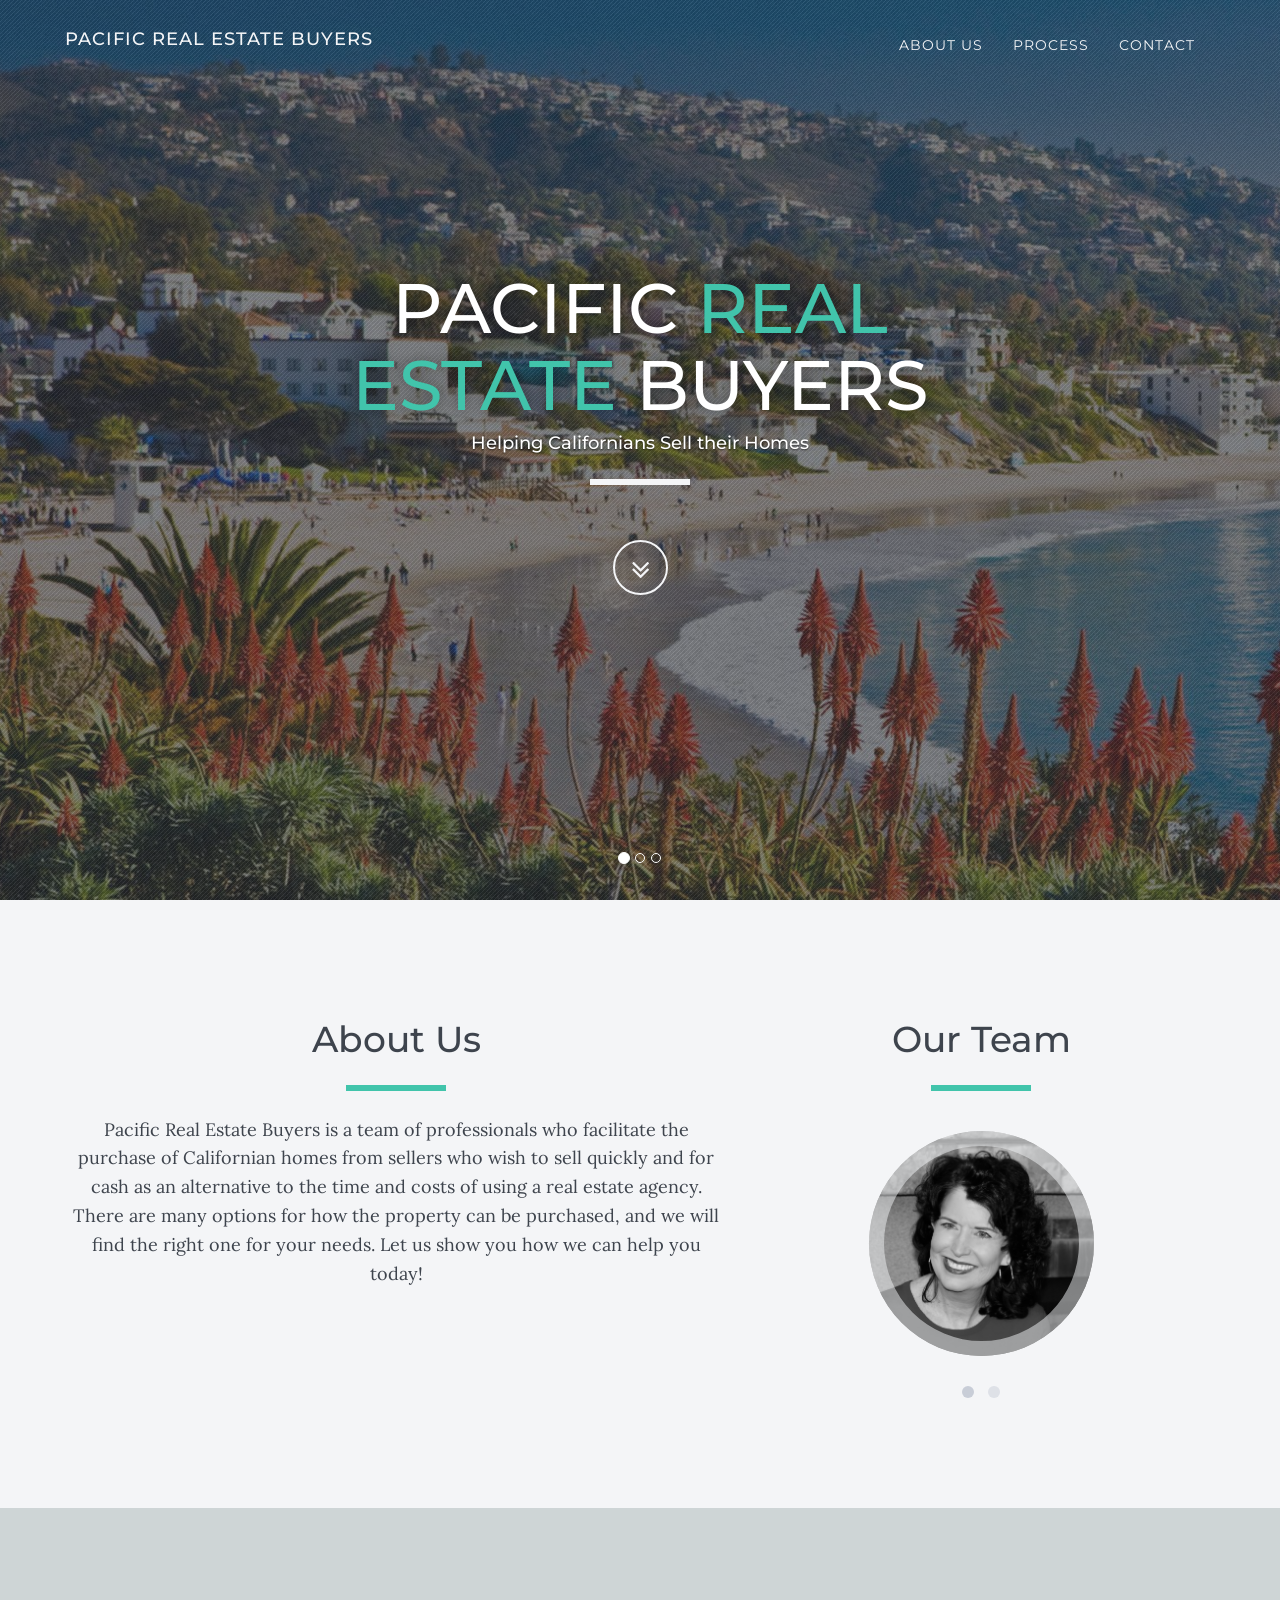
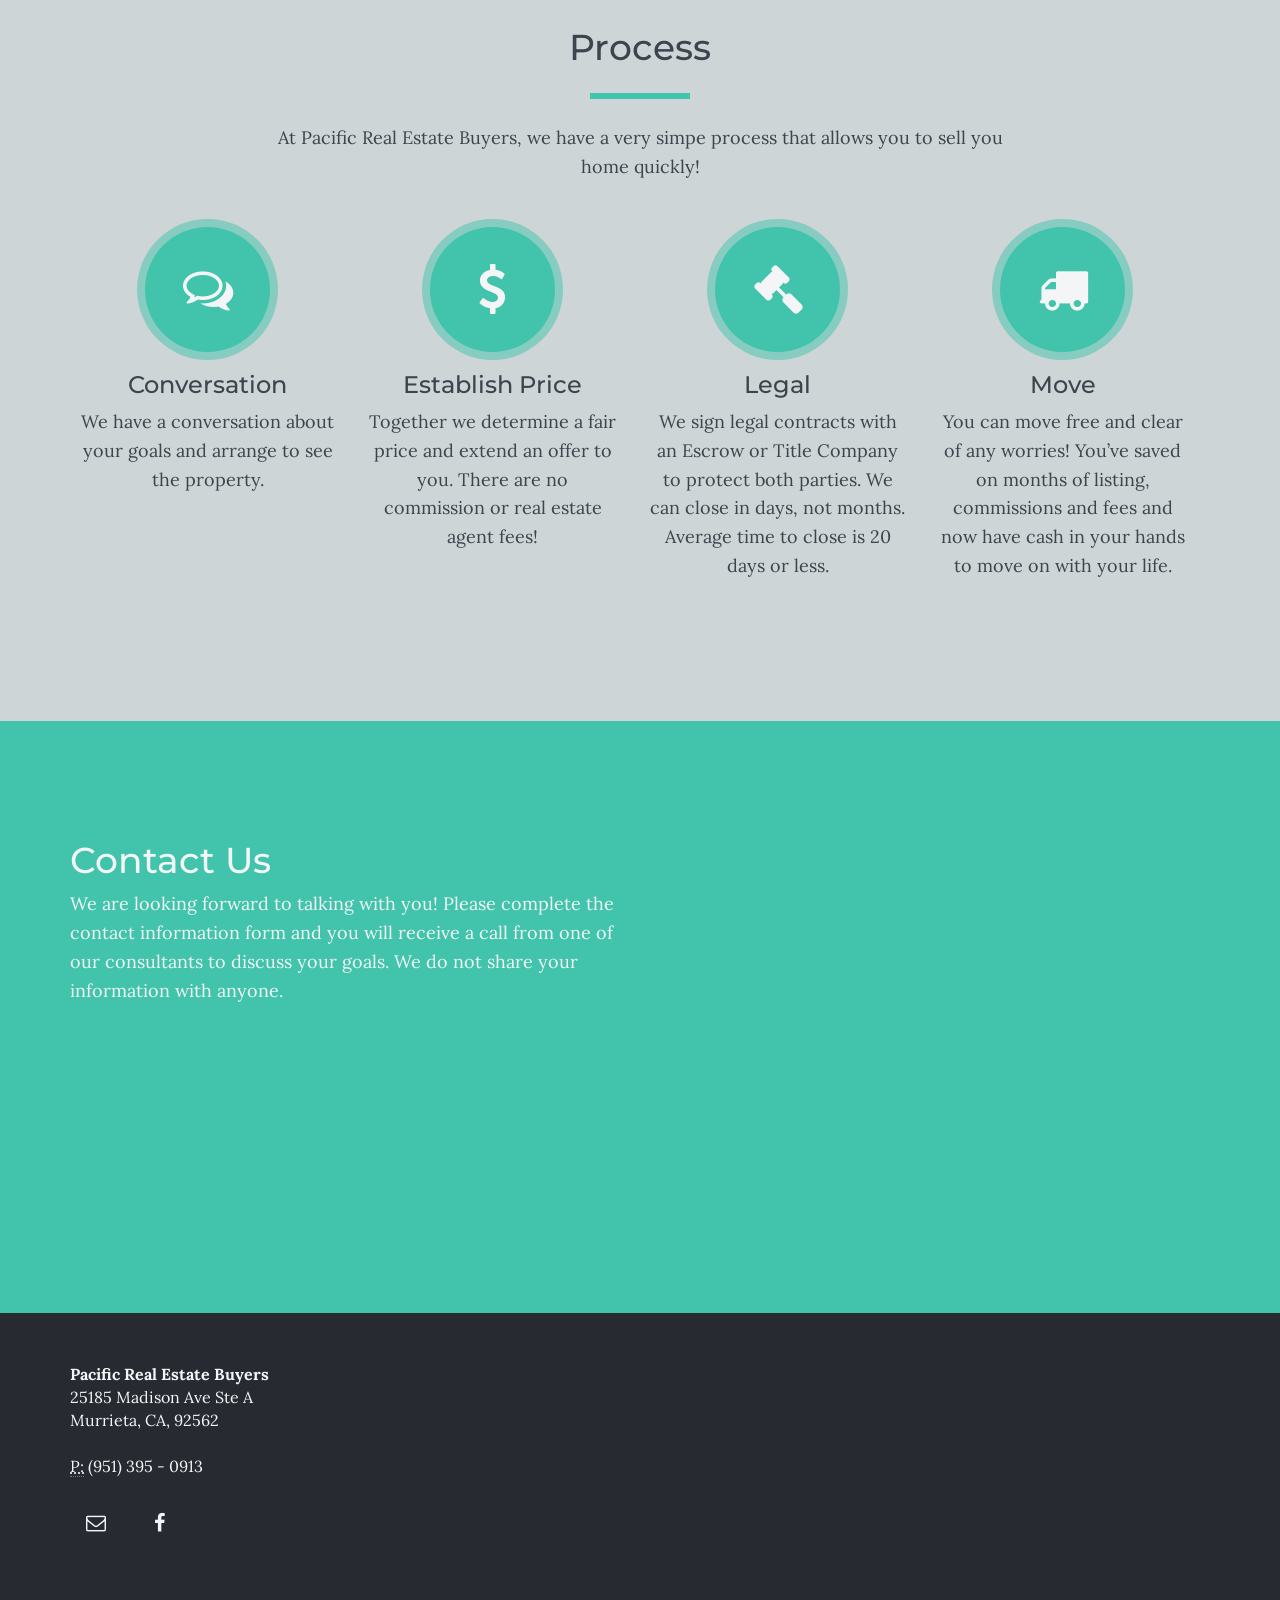
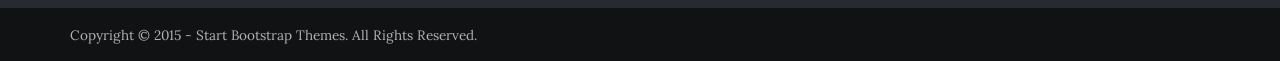
==== index.html @ 86c08165 "fixed image and header css" ====
<!DOCTYPE html>
<html lang="en">

<head>
    <meta charset="utf-8">
    <meta name="viewport" content="width=device-width, initial-scale=1, maximum-scale=1, user-scalable=no">
    <meta name="description" content="Pacific Real Estate Buyers | Sell your home in California for cash ">
    <meta name="author" content="Luana De Groot Canty">

    <title>Pacific Real Estate Buyers | Sell your California home quickly</title>
    <link rel="icon" href="assets/img/favicon.ico">
    <!-- Bootstrap Core CSS -->
    <link href="assets/css/bootstrap/bootstrap.min.css" rel="stylesheet" type="text/css">

    <!-- Fonts -->
    <link href="assets/css/plugins/font-awesome/css/font-awesome.min.css" rel="stylesheet" type="text/css">
    <link href='http://fonts.googleapis.com/css?family=Lora:400,700,400italic,700italic' rel='stylesheet' type='text/css'>
    <link href='http://fonts.googleapis.com/css?family=Montserrat:400,700' rel='stylesheet' type='text/css'>
    <link href='http://fonts.googleapis.com/css?family=Pacifico' rel='stylesheet' type='text/css'>

    <!-- Retina Images Plugin -->
    <script src="assets/js/plugins/retina/retina.min.js"></script>

    <!-- Plugin CSS -->
    <link href="assets/css/plugins/hover/hover.min.css" rel="stylesheet">
    <link href="assets/css/plugins/owl.carousel/owl.carousel.css" rel="stylesheet">
    <link href="assets/css/plugins/owl.carousel/owl.theme.css" rel="stylesheet">
    <link href="assets/css/plugins/owl.carousel/owl.transitions.css" rel="stylesheet">
    <link href="assets/css/plugins/jquery.fs.wallpaper/jquery.fs.wallpaper.css" rel="stylesheet">
    <link href="assets/css/plugins/magnific-popup/magnific-popup.css" rel="stylesheet">

    <link href="assets/css/pacific-theme.css" rel="stylesheet">

</head>

<body id="page-top" data-spy="scroll" data-target=".navbar-fixed-top">

    <div id="wrapper">

        <nav class="navbar navbar-dark navbar-fixed-top" role="navigation">
            <div class="container">
                <div class="navbar-header page-scroll">
                    <button type="button" class="navbar-toggle" data-toggle="collapse" data-target=".navbar-main-collapse">
                        <i class="fa fa-bars"></i>
                    </button>
                    <a class="navbar-brand" href="#page-top">
                        <span class="logo">
                            <h4>Pacific Real Estate Buyers</h4>
                        </span>
                    </a>
                </div>

                <!-- Collect the nav links, forms, and other content for toggling -->
                <div class="collapse navbar-collapse navbar-right navbar-main-collapse">
                    <ul class="nav navbar-nav">
                        <!-- Hidden li included to remove active class from about link when scrolled up past about section -->
                        <li class="hidden">
                            <a href="#page-top"></a>
                        </li>
                        <li class="page-scroll">
                            <a href="#about">About Us</a>
                        </li>
                        <li class="page-scroll">
                            <a href="#process">Process</a>
                        </li>
                        <li class="page-scroll">
                            <a href="#contact">Contact</a>
                        </li>
                    </ul>
                </div>
                <!-- /.navbar-collapse -->
            </div>
            <!-- /.container -->
        </nav>

        <header id="myCarousel" class="carousel slide carousel-fade intro-slider">

            <!-- Indicators -->
            <ol class="carousel-indicators">
                <li data-target="#myCarousel" data-slide-to="0" class="active"></li>
                <li data-target="#myCarousel" data-slide-to="1"></li>
                <li data-target="#myCarousel" data-slide-to="2"></li>
            </ol>

            <!-- Wrapper for slides -->
            <div class="carousel-inner">
                <div class="item active">
                    <div class="fill" style="background-image:url('assets/img/laguna_beach.jpg'); opacity:0.5"></div>
                    <div class="overlay"></div>
                    <div class="carousel-caption">
                        <div class="intro-body">
                            <h2 class="brand-heading">
                              Pacific
                              <span class="text-primary">Real <br>Estate</span>
                              Buyers
                            </h2>
                            <h4>Helping Californians Sell their Homes</h4>
                            <hr class="light">
                            <div class="page-scroll" data-scrollreveal="enter bottom after .6s">
                                <a href="#about" class="btn btn-scroll-light sink">
                                    <i class="fa fa-angle-double-down"></i>
                                </a>
                            </div>
                        </div>
                    </div>
                </div>
                <div class="item">
                  <div class="fill" style="background-image:url('assets/img/cal-coast.jpg');"></div>
                    <div class="overlay"></div>
                    <div class="carousel-caption">
                        <div class="intro-body">
                            <h2 class="brand-heading">
                              Pacific
                              <span class="text-primary">Real <br>Estate</span>
                              Buyers
                            </h2>
                            <h4>Helping Californians Sell their Homes</h4>
                            <hr class="light">
                            <div class="page-scroll" data-scrollreveal="enter bottom after .6s">
                                <a href="#about" class="btn btn-scroll-light sink">
                                    <i class="fa fa-angle-double-down"></i>
                                </a>
                            </div>
                        </div>
                    </div>
                </div>
                <div class="item">
                    <div class="fill" style="background-image:url('assets/img/malibu.jpg')"></div>
                    <div class="overlay"></div>
                    <div class="carousel-caption">
                        <div class="intro-body">
                            <h2 class="brand-heading">
                              Pacific
                              <span class="text-primary">Real <br>Estate</span>
                              Buyers
                            </h2>
                            <h4>Helping Californians Sell their Homes</h4>
                            <hr class="light">
                            <div class="page-scroll" data-scrollreveal="enter bottom after .6s">
                                <a href="#about" class="btn btn-scroll-light sink">
                                    <i class="fa fa-angle-double-down"></i>
                                </a>
                            </div>
                        </div>
                    </div>
                </div>
            </div>
        </header>



        <section id="about" class="about-3 text-center">
            <div class="container">
                <div class="row">
                    <div class="col-lg-7 col-md-6">
                        <h2>About Us</h2>
                        <hr class="primary">
                        <p>
                          Pacific Real Estate Buyers is a team of professionals who facilitate the purchase of
                          Californian homes from sellers who wish to sell quickly and for cash as an
                          alternative to the time and costs of using a real estate agency.  There are many
                          options for how the property can be purchased, and we will find the right one for
                          your needs. Let us show you how we can help you today!
                        </p>
                    </div>
                    <div class="col-lg-3 col-lg-offset-1 col-md-6">
                        <h2>Our Team</h2>
                        <hr class="primary">
                        <div id="about-3-carousel" class="text-center">
                            <div class="item about-img-1">
                                <div class="info">
                                    <!-- Mobile Fallback Image -->
                                    <img class="img-responsive img-circle visible-xs" src="assets/img/headshot_luana2.jpg" alt=""/>
                                    <!-- Name / Position / Social Links -->
                                    <h3>Luana Canty</h3>
                                    <p>CEO &amp; Founder</p>
                                    <ul class="list-inline">
                                        <li><a class="light-text" href="https://www.facebook.com/profile.php?id=100008275627440"><i class="fa fa-facebook fa-fw"></i></a>
                                        </li>
                                        <li><a class="light-text" href="https://www.linkedin.com/profile/view?id=13123425&authType=name&authToken=L6hQ&trk=prof-connections-name"><i class="fa fa-linkedin fa-fw"></i></a>
                                        </li>
                                    </ul>
                                </div>
                            </div>
                            <div class="item about-img-2">
                                <div class="info">
                                    <!-- Mobile Fallback Image -->
                                    <img class="img-responsive img-circle visible-xs" src="assets/img/headshot_ryan2.jpg" alt=""/>
                                    <!-- Name / Position / Social Links -->
                                    <h3>Ryan Canty</h3>
                                    <p>CT0</p>
                                    <ul class="list-inline">
                                        <li><a class="light-text" href="https://facebook.com/jrcanty"><i class="fa fa-facebook fa-fw"></i></a>
                                        </li>
                                        <li><a class="light-text" href="https://www.linkedin.com/profile/public-profile-settings?trk=prof-edit-edit-public_profile"><i class="fa fa-linkedin fa-fw"></i></a>
                                        </li>
                                        <li><a class="light-text" href="https://twitter.com/jryancanty"><i class="fa fa-twitter fa-fw"></i></a>
                                        </li>
                                    </ul>
                                </div>
                            </div>
                        </div>
                    </div>
                </div>
            </div>
        </section>


        <section id="process" class="services-1 bg-grey">
            <div class="container">
                <div class="row">
                    <div class="col-lg-8 col-lg-offset-2 text-center">
                        <h2>Process</h2>
                        <hr class="primary">
                        <p>At Pacific Real Estate Buyers, we have a very simpe process that allows you to sell you home quickly!</p>
                    </div>
                    <div class="col-lg-12 text-center" data-scrollreveal="enter bottom over 1.5s">
                        <ul id="services-1-carousel" class="icon-effect list-inline">
                            <!-- ICON USAGE: The icons in this example are generated using Font Awesome unicodes. To use different icons you will need to create a custom CSS class like the ones used below (ex. icon-code, or icon-envelope-o). -->
                            <li class="item">
                                <span class="icon fa-comments-o"></span>
                                <h3>Conversation</h3>
                                <p> We have a conversation about your goals and arrange to see the property.</p>
                            </li>
                            <li class="item">
                                <span class="icon fa-usd"></span>
                                <h3>Establish Price</h3>
                                <p>Together we determine a fair price and extend an offer to you.
                                  There are no commission or real estate agent fees!</p>
                            </li>
                            <li class="item">
                                <span class="icon fa-gavel"></span>
                                <h3>Legal</h3>
                                <p>We sign legal contracts with an Escrow or Title Company to protect both parties.
                                  We can close in days, not months. Average time to close is 20 days or less.</p>
                            </li>
                            <li class="item">
                                <span class="icon fa-truck"></span>
                                <h3>Move</h3>
                                <p>You can move free and clear of any worries! You’ve saved on months of listing,
                                  commissions and fees and now have cash in your hands to move on with your life.</p>
                            </li>
                        </ul>
                    </div>
                </div>
            </div>
        </section>


        <section id="contact" class="contact-1 bg-primary">
            <div class="container">
                <div class="row">
                    <div class="col-lg-6" data-scrollreveal="enter left over 1.5s">
                        <h2>Contact Us</h2>
                        <p>
                          We are looking forward to talking with you!  Please complete the contact
                          information form and you will receive a call from one of our consultants to discuss
                          your goals. We do not share your information with anyone.</p>
                    </div>
                    <div class="col-lg-5 col-lg-offset-1" data-scrollreveal="enter right over 1.5s">
                        <br>
                        <iframe frameborder="0" height="364"
                        hspace="0" id="0e187aa7-a8e4-40bd-9bbf-92f5d6529f34"
                        onLoad="autoResize('0e187aa7-a8e4-40bd-9bbf-92f5d6529f34');"
                        scrolling="no" src="http://3008.m5leadmachine.com/forms/0e187aa7-a8e4-40bd-9bbf-92f5d6529f34/embed"
                        vspace="0" width="320"></iframe>
                    </div>
                </div>
            </div>
        </section>

        <footer class="footer-1">
            <div class="upper">
                <div class="container">
                    <div class="row">
                        <div class="col-md-3">
                            <address>
                                <strong>Pacific Real Estate Buyers</strong>
                                <br>25185 Madison Ave Ste A
                                <br>Murrieta, CA, 92562
                                <br>
                                <br><abbr title="Phone">P:</abbr> (951) 395 - 0913
                            </address>
                            <ul class="list-inline">
                                <li>
                                  <a href="mailto:lcanty@pacificrealestatebuyers.com"
                                  class="btn btn-social-light btn-dribbble"><i class="fa fa-fw fa-envelope-o"></i></a>
                                </li>
                                <li>
                                    <a href="https://www.facebook.com/profile.php?id=100008275627440" class="btn btn-social-light btn-facebook">
                                      <i class="fa fa-fw fa-facebook"></i></a>
                                </li>
                            </ul>
                        </div>

                    </div>
                </div>
            </div>
            <div class="lower">
                <div class="container">
                    <div class="row">
                        <div class="col-md-12">
                            <span class="small">Copyright &copy; 2015 - Start Bootstrap Themes. All Rights Reserved.</span>
                        </div>
                    </div>
                </div>
            </div>
        </footer>

    </div>

    <!-- Core JavaScript Files -->
    <script src="assets/js/jquery-1.10.2.js"></script>
    <script src="assets/js/bootstrap/bootstrap.min.js"></script>
    <script src="assets/js/modernizr.custom.js"></script>

    <!-- Plugin JavaScript Files -->
    <script src="assets/js/plugins/jquery.easing/jquery.easing.1.3.js"></script>
    <script src="assets/js/plugins/jquery.fitvids/jquery.fitvids.js"></script>
    <script src="assets/js/plugins/jquery.fs.wallpaper/jquery.fs.wallpaper.min.js"></script>
    <script src="assets/js/plugins/jquery.magnific-popup/jquery.magnific-popup.min.js"></script>
    <script src="assets/js/plugins/jquery.tubular/jquery.tubular.1.0.js"></script>
    <script src="assets/js/plugins/owl.carousel/owl.carousel.min.js"></script>
    <script src="assets/js/plugins/scrollReveal/scrollReveal.js"></script>
    <script src="assets/js/plugins/stellar/stellar.js"></script>
    <script src="assets/js/plugins/SmoothScroll/SmoothScroll.js"></script>
    <script src="assets/js/plugins/jqBootstrapValidation/jqBootstrapValidation.js"></script>
    <script src="assets/js/contact_me.js"></script>
    <script src="assets/js/plugins/isotope/isotope.pkgd.min.js"></script>

    <!-- Spectrum JavaScript Files -->
    <script src="assets/js/spectrum.nav.js"></script>
    <script src="assets/js/spectrum.js"></script>

</body>

</html>
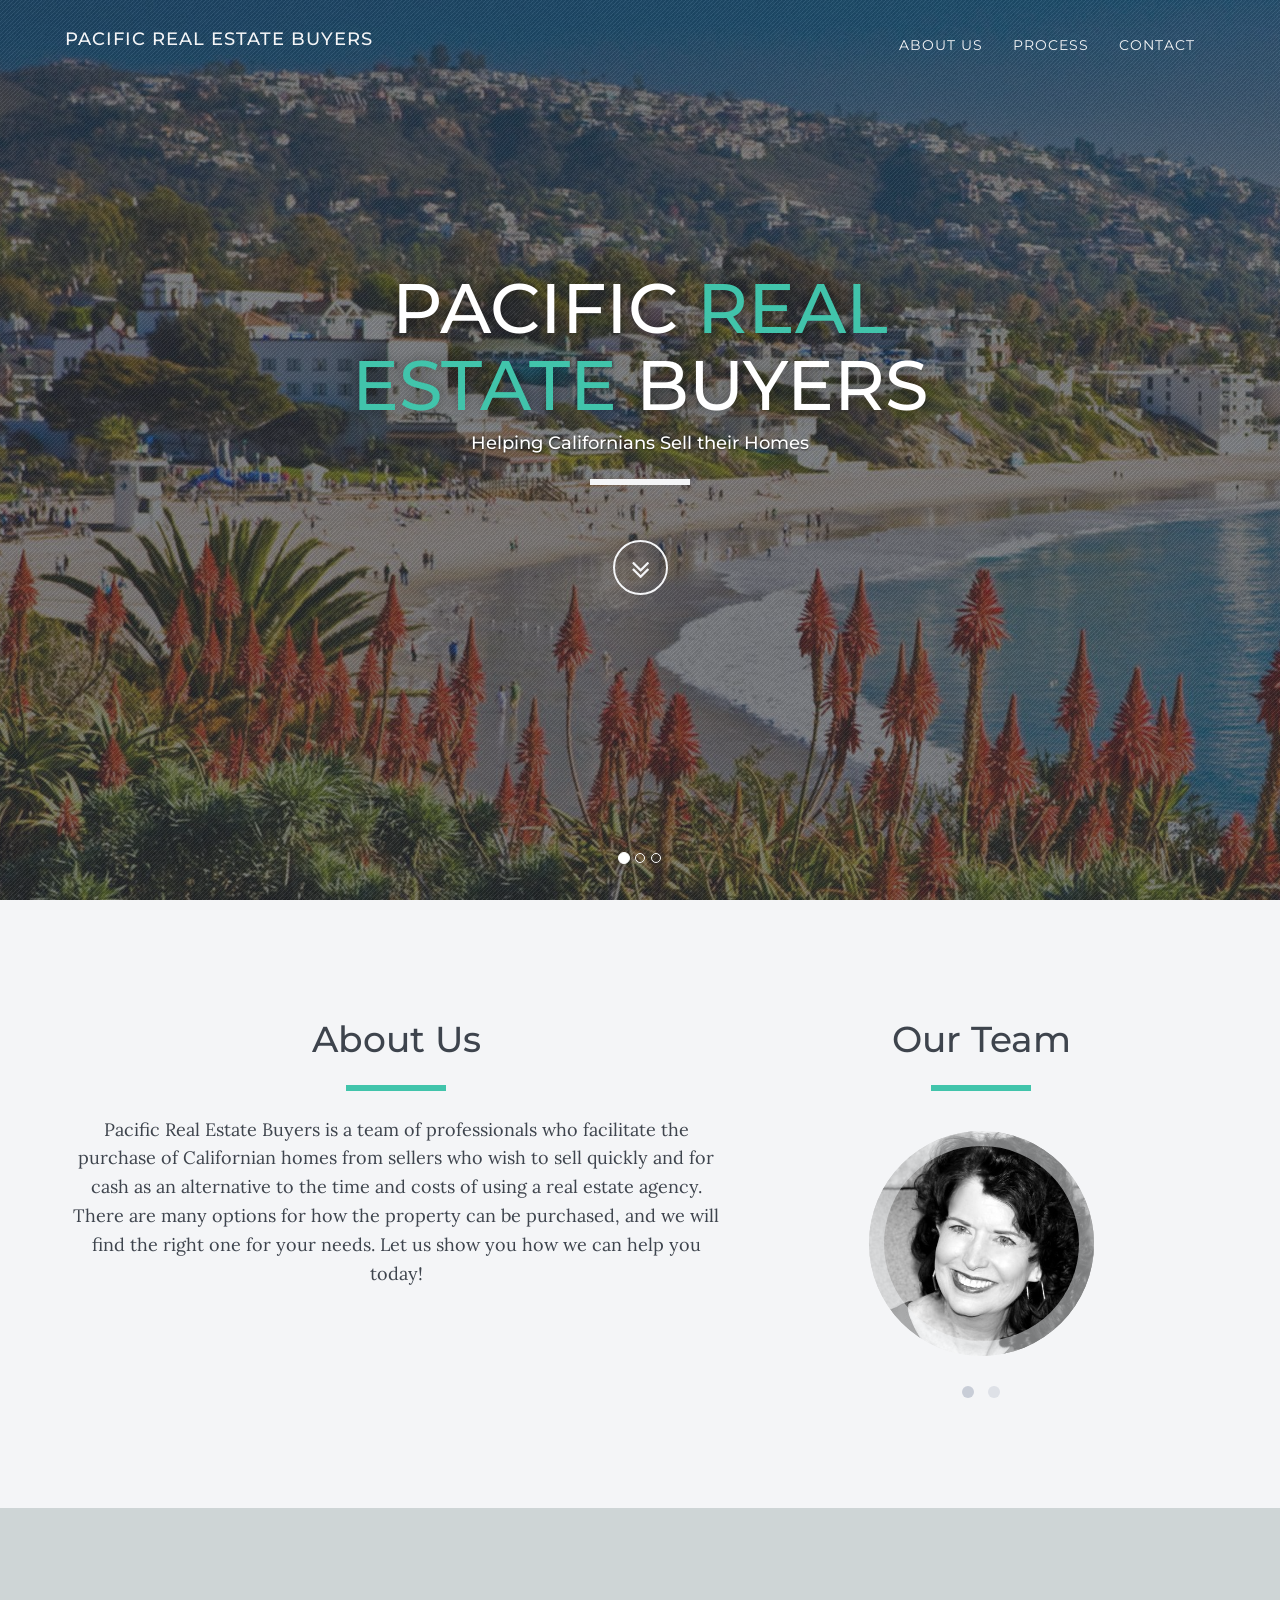
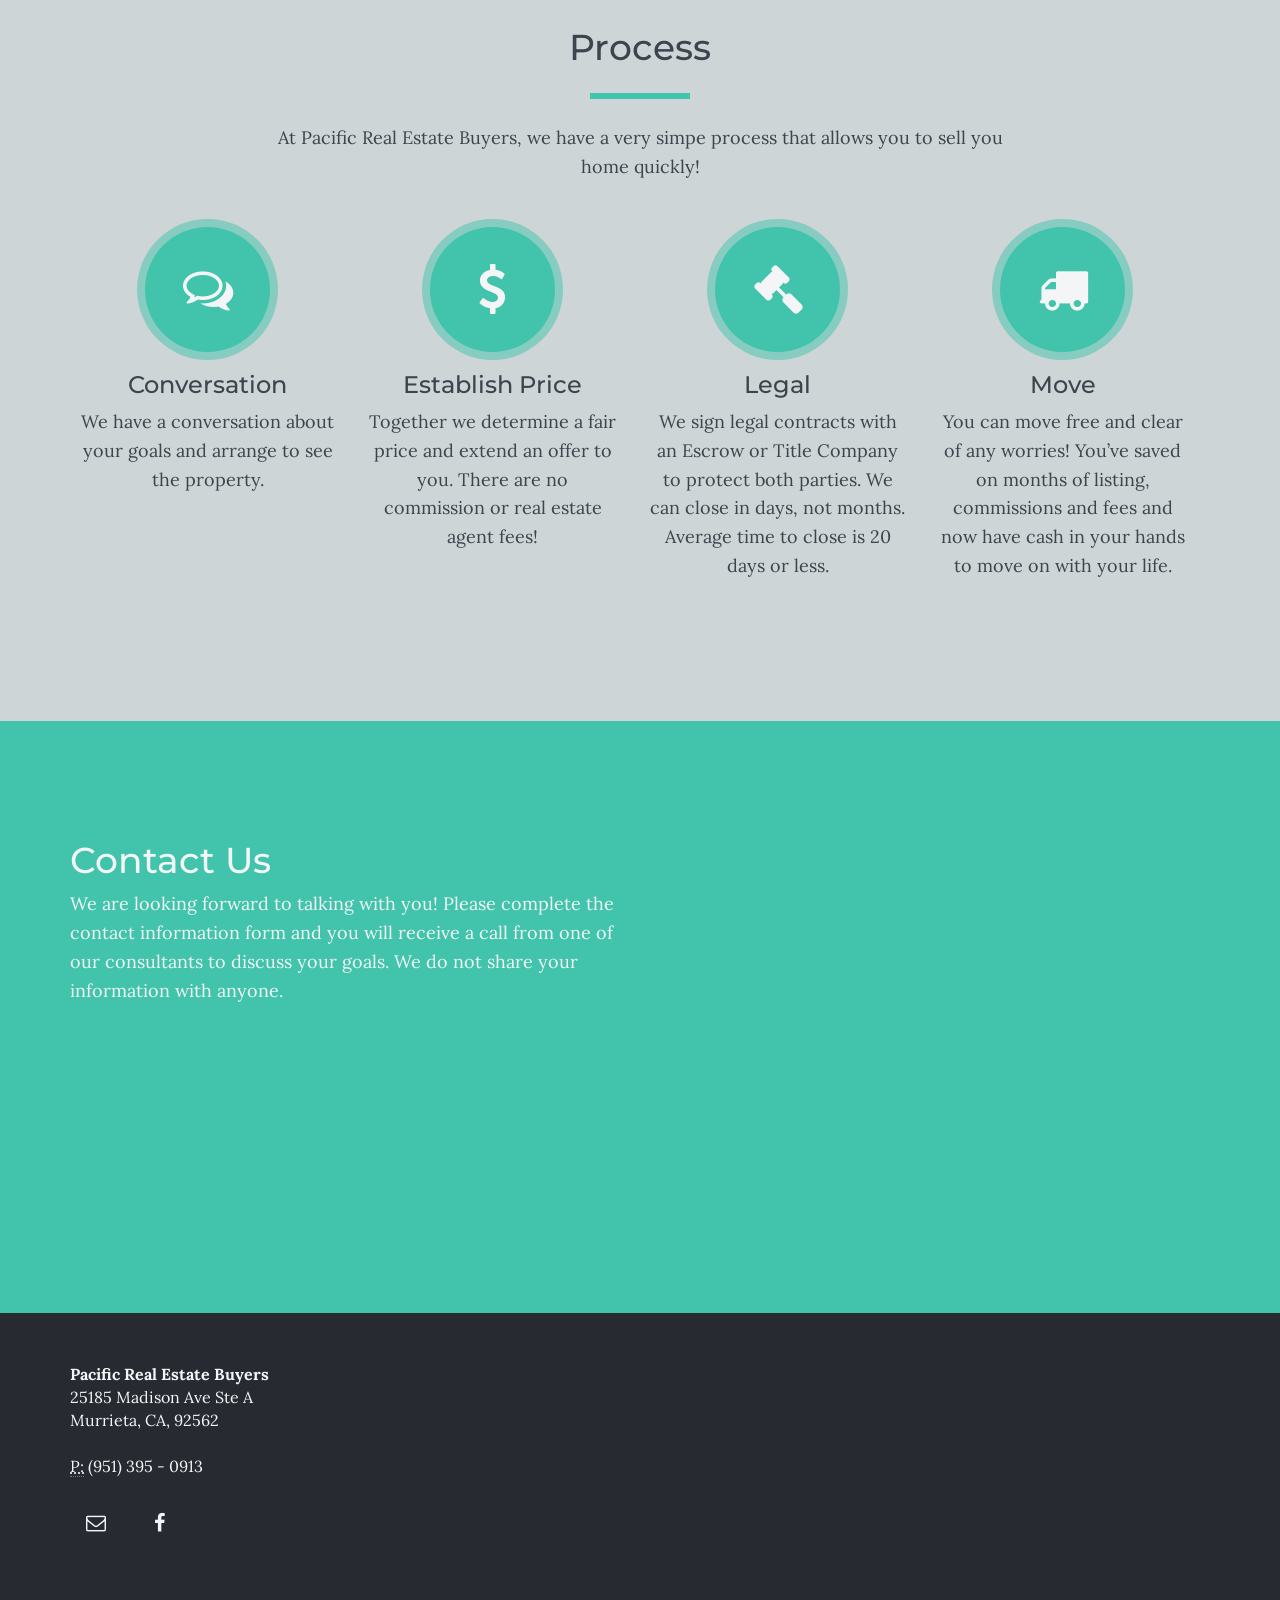
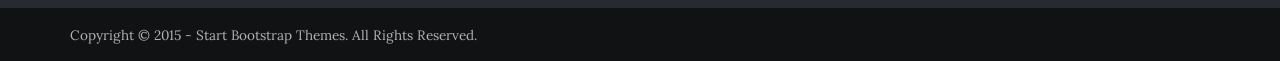
==== commit c16fe8ef: "changed moms pic and title, fixed head logo for midgit phones" ====
--- a/index.html
+++ b/index.html
@@ -45,7 +45,7 @@
                     </button>
                     <a class="navbar-brand" href="#page-top">
                         <span class="logo">
-                            <h4>Pacific Real Estate Buyers</h4>
+                            <h4>Pacific Real <br class='visible-xs'/> Estate Buyers</h4>
                         </span>
                     </a>
                 </div>
@@ -173,7 +173,7 @@
                                     <img class="img-responsive img-circle visible-xs" src="assets/img/headshot_luana2.jpg" alt=""/>
                                     <!-- Name / Position / Social Links -->
                                     <h3>Luana Canty</h3>
-                                    <p>CEO &amp; Founder</p>
+                                    <p>Manager</p>
                                     <ul class="list-inline">
                                         <li><a class="light-text" href="https://www.facebook.com/profile.php?id=100008275627440"><i class="fa fa-facebook fa-fw"></i></a>
                                         </li>
@@ -188,7 +188,7 @@
                                     <img class="img-responsive img-circle visible-xs" src="assets/img/headshot_ryan2.jpg" alt=""/>
                                     <!-- Name / Position / Social Links -->
                                     <h3>Ryan Canty</h3>
-                                    <p>CT0</p>
+                                    <p>Technical Consultant</p>
                                     <ul class="list-inline">
                                         <li><a class="light-text" href="https://facebook.com/jrcanty"><i class="fa fa-facebook fa-fw"></i></a>
                                         </li>
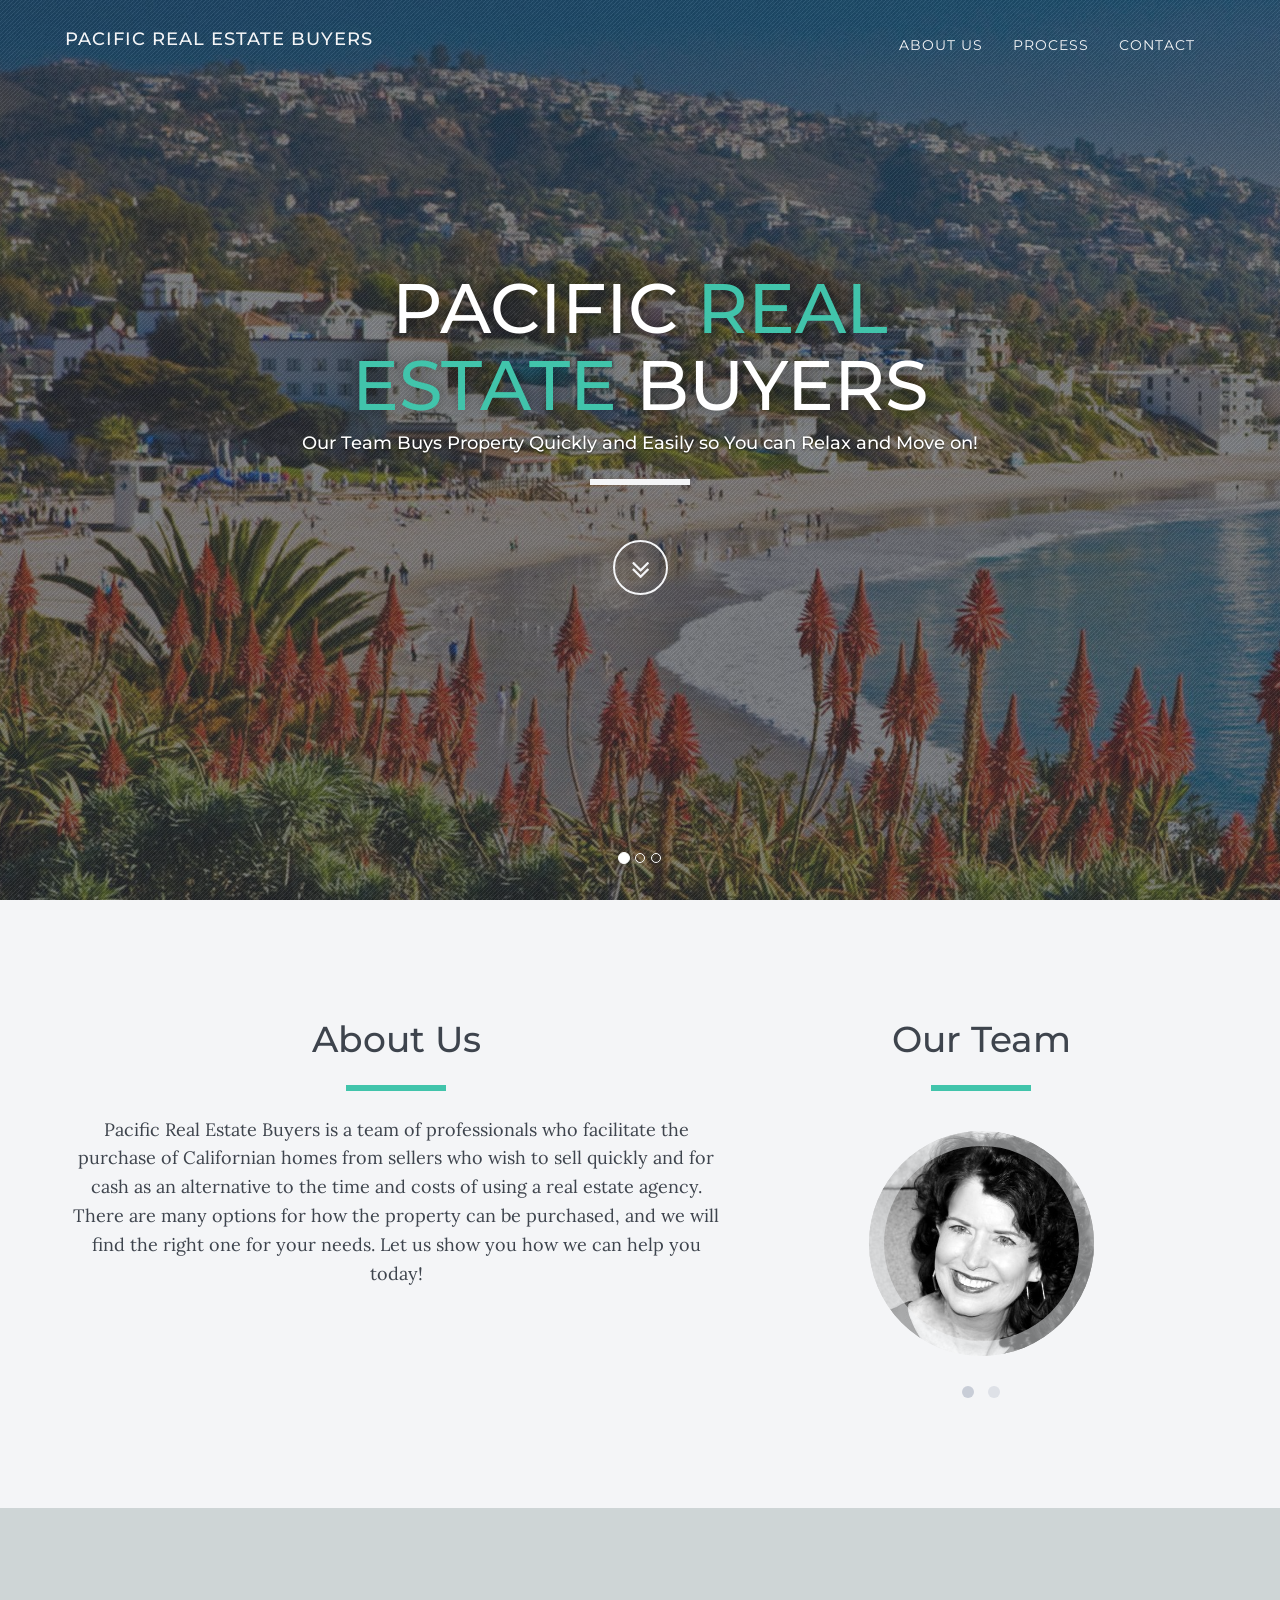
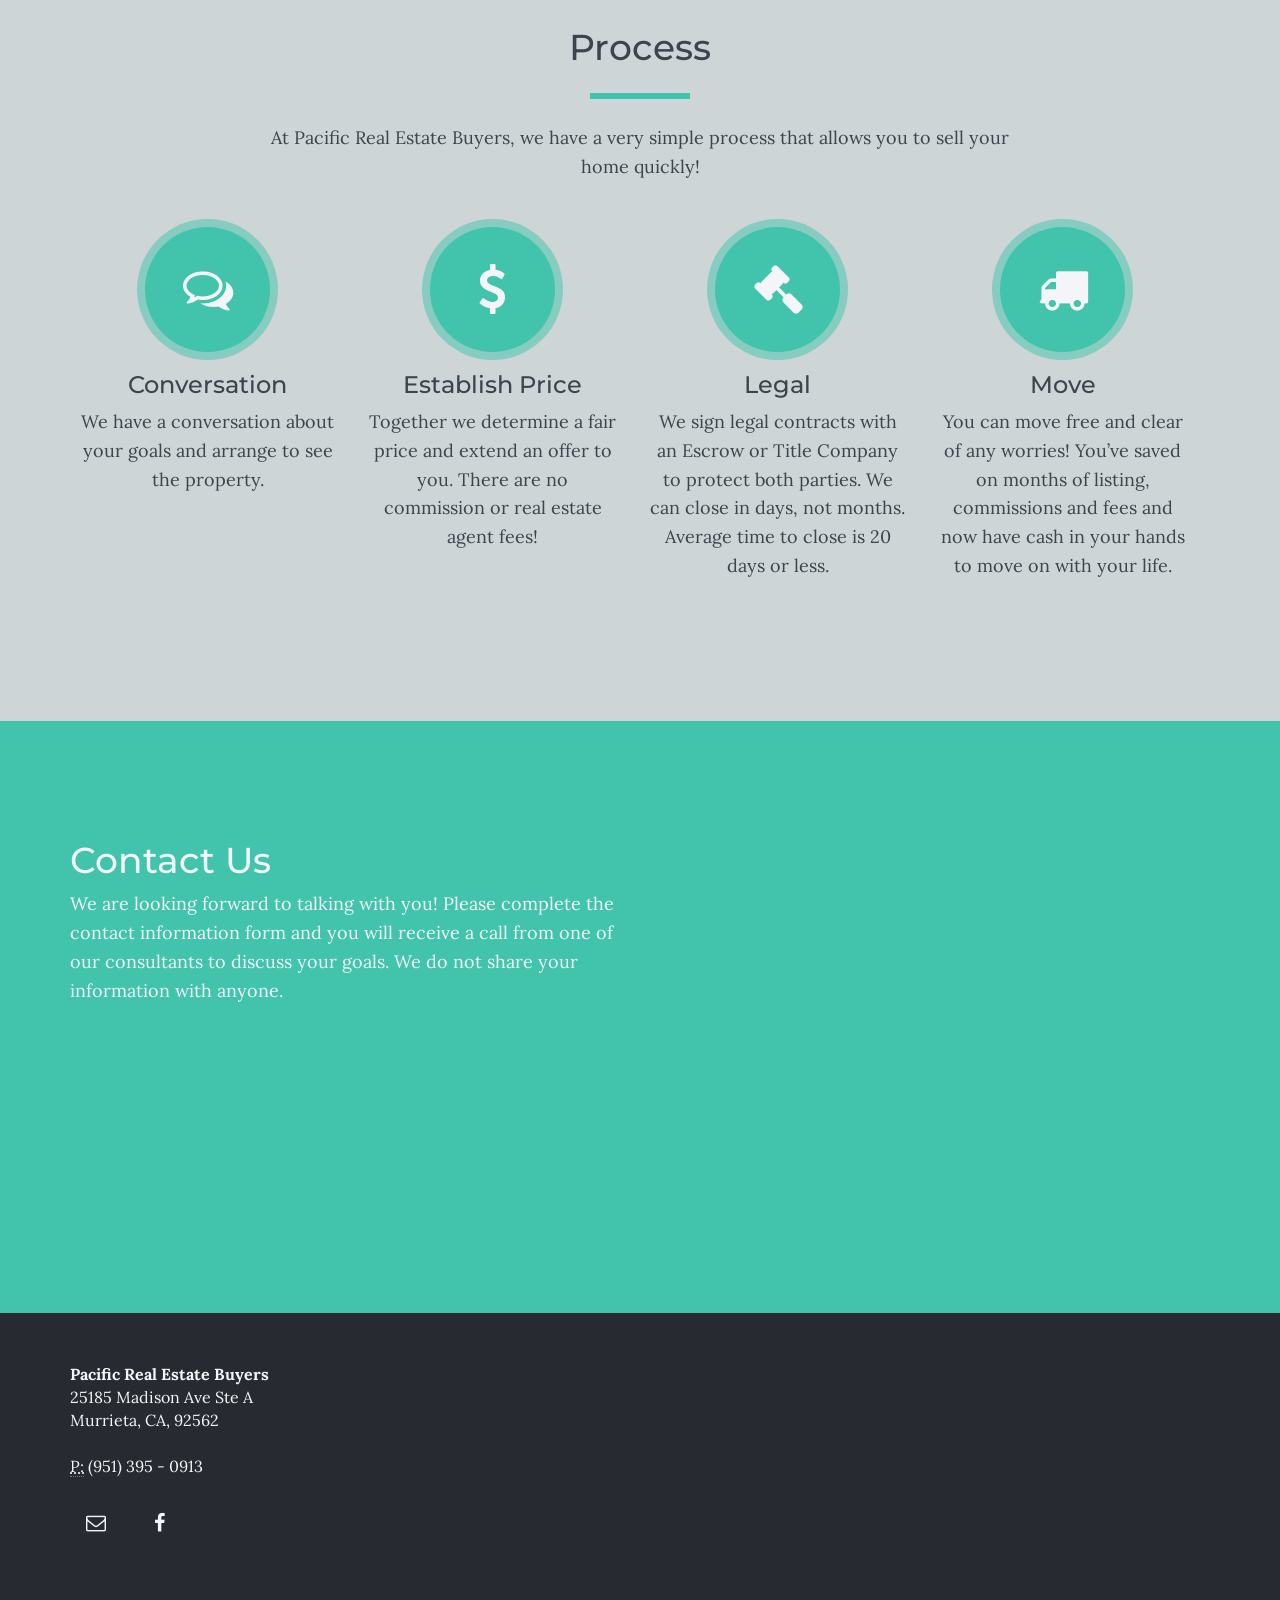
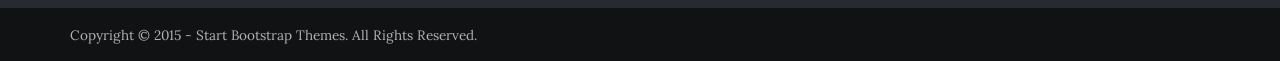
==== commit f77b4cf0: "fixed typos and adjusted byline" ====
--- a/index.html
+++ b/index.html
@@ -94,7 +94,7 @@
                               <span class="text-primary">Real <br>Estate</span>
                               Buyers
                             </h2>
-                            <h4>Helping Californians Sell their Homes</h4>
+                            <h4>Our Team Buys Property Quickly and Easily so You can Relax and Move on!</h4>
                             <hr class="light">
                             <div class="page-scroll" data-scrollreveal="enter bottom after .6s">
                                 <a href="#about" class="btn btn-scroll-light sink">
@@ -114,7 +114,7 @@
                               <span class="text-primary">Real <br>Estate</span>
                               Buyers
                             </h2>
-                            <h4>Helping Californians Sell their Homes</h4>
+                            <h4>Our Team Buys Property Quickly and Easily so You can Relax and Move on!</h4>
                             <hr class="light">
                             <div class="page-scroll" data-scrollreveal="enter bottom after .6s">
                                 <a href="#about" class="btn btn-scroll-light sink">
@@ -134,7 +134,7 @@
                               <span class="text-primary">Real <br>Estate</span>
                               Buyers
                             </h2>
-                            <h4>Helping Californians Sell their Homes</h4>
+                            <h4>Our Team Buys Property Quickly and Easily so You can Relax and Move on!</h4>
                             <hr class="light">
                             <div class="page-scroll" data-scrollreveal="enter bottom after .6s">
                                 <a href="#about" class="btn btn-scroll-light sink">
@@ -212,7 +212,7 @@
                     <div class="col-lg-8 col-lg-offset-2 text-center">
                         <h2>Process</h2>
                         <hr class="primary">
-                        <p>At Pacific Real Estate Buyers, we have a very simpe process that allows you to sell you home quickly!</p>
+                        <p>At Pacific Real Estate Buyers, we have a very simple process that allows you to sell your home quickly!</p>
                     </div>
                     <div class="col-lg-12 text-center" data-scrollreveal="enter bottom over 1.5s">
                         <ul id="services-1-carousel" class="icon-effect list-inline">
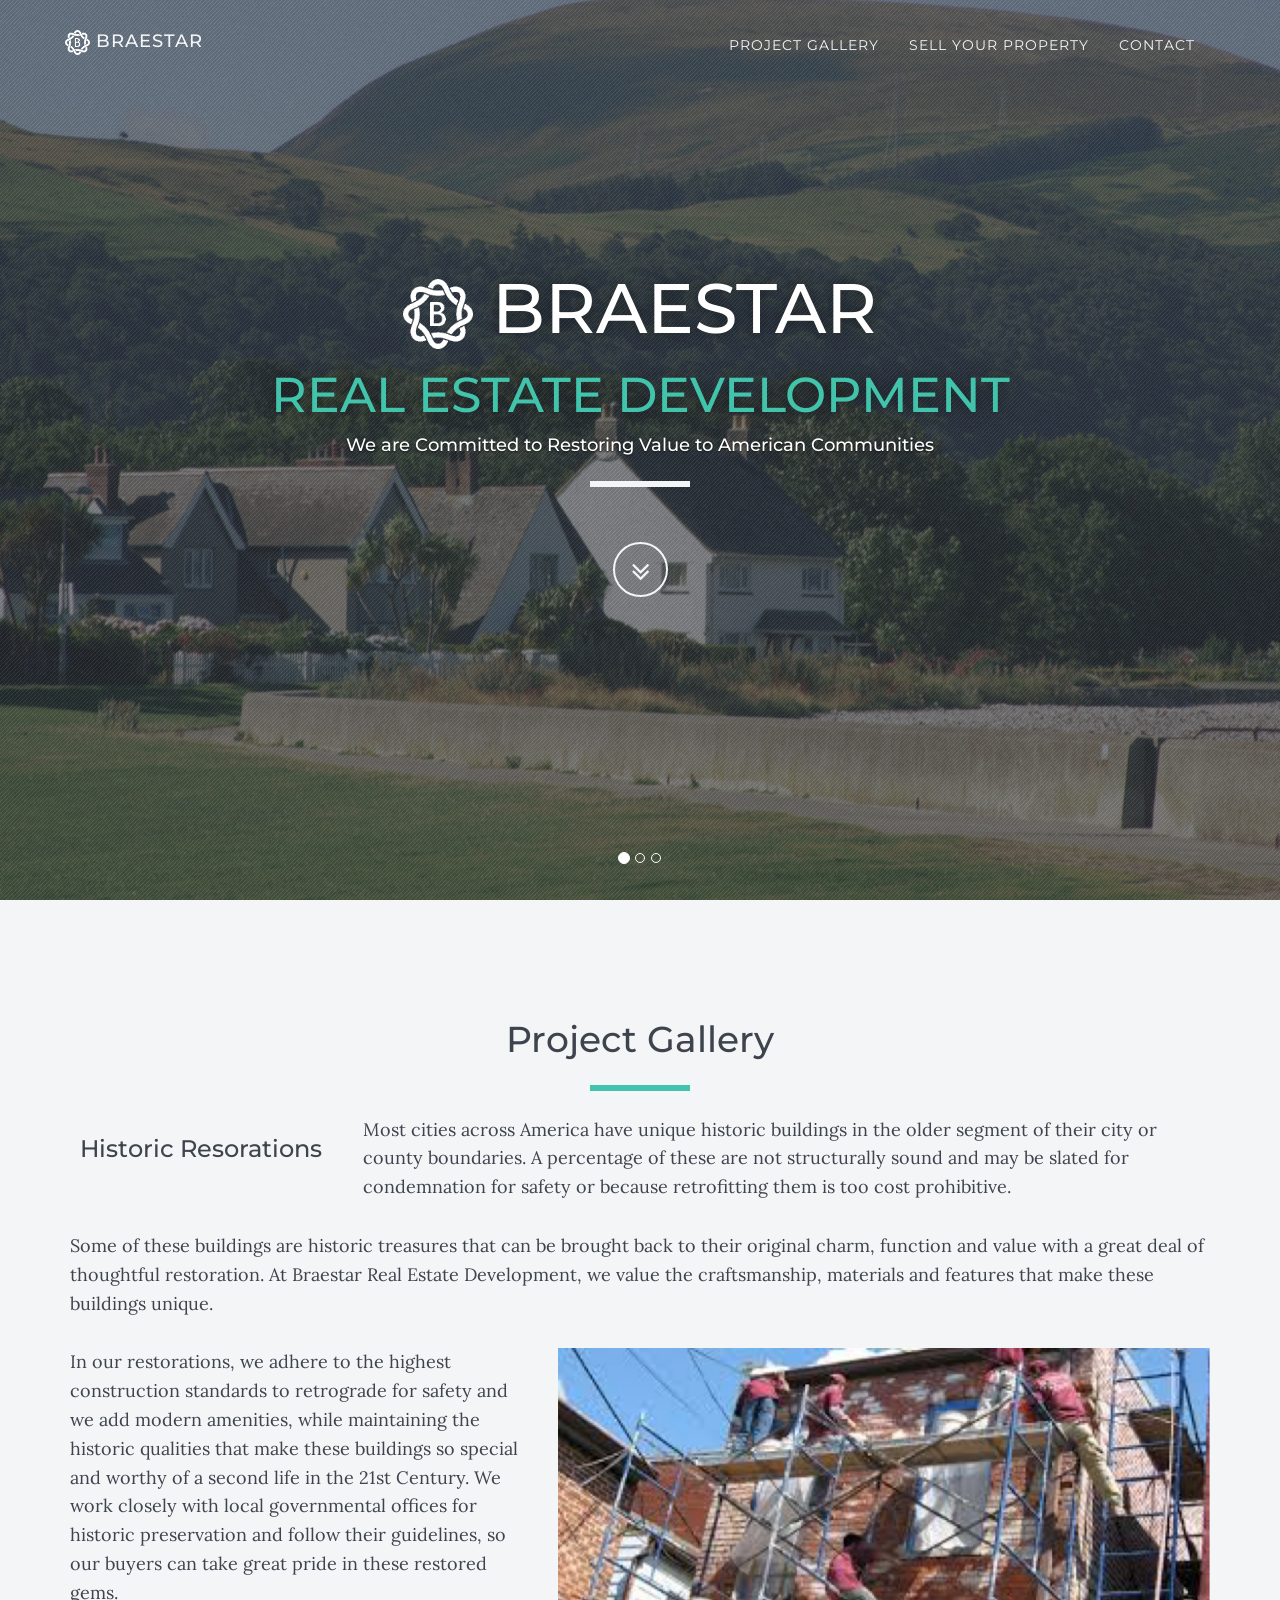
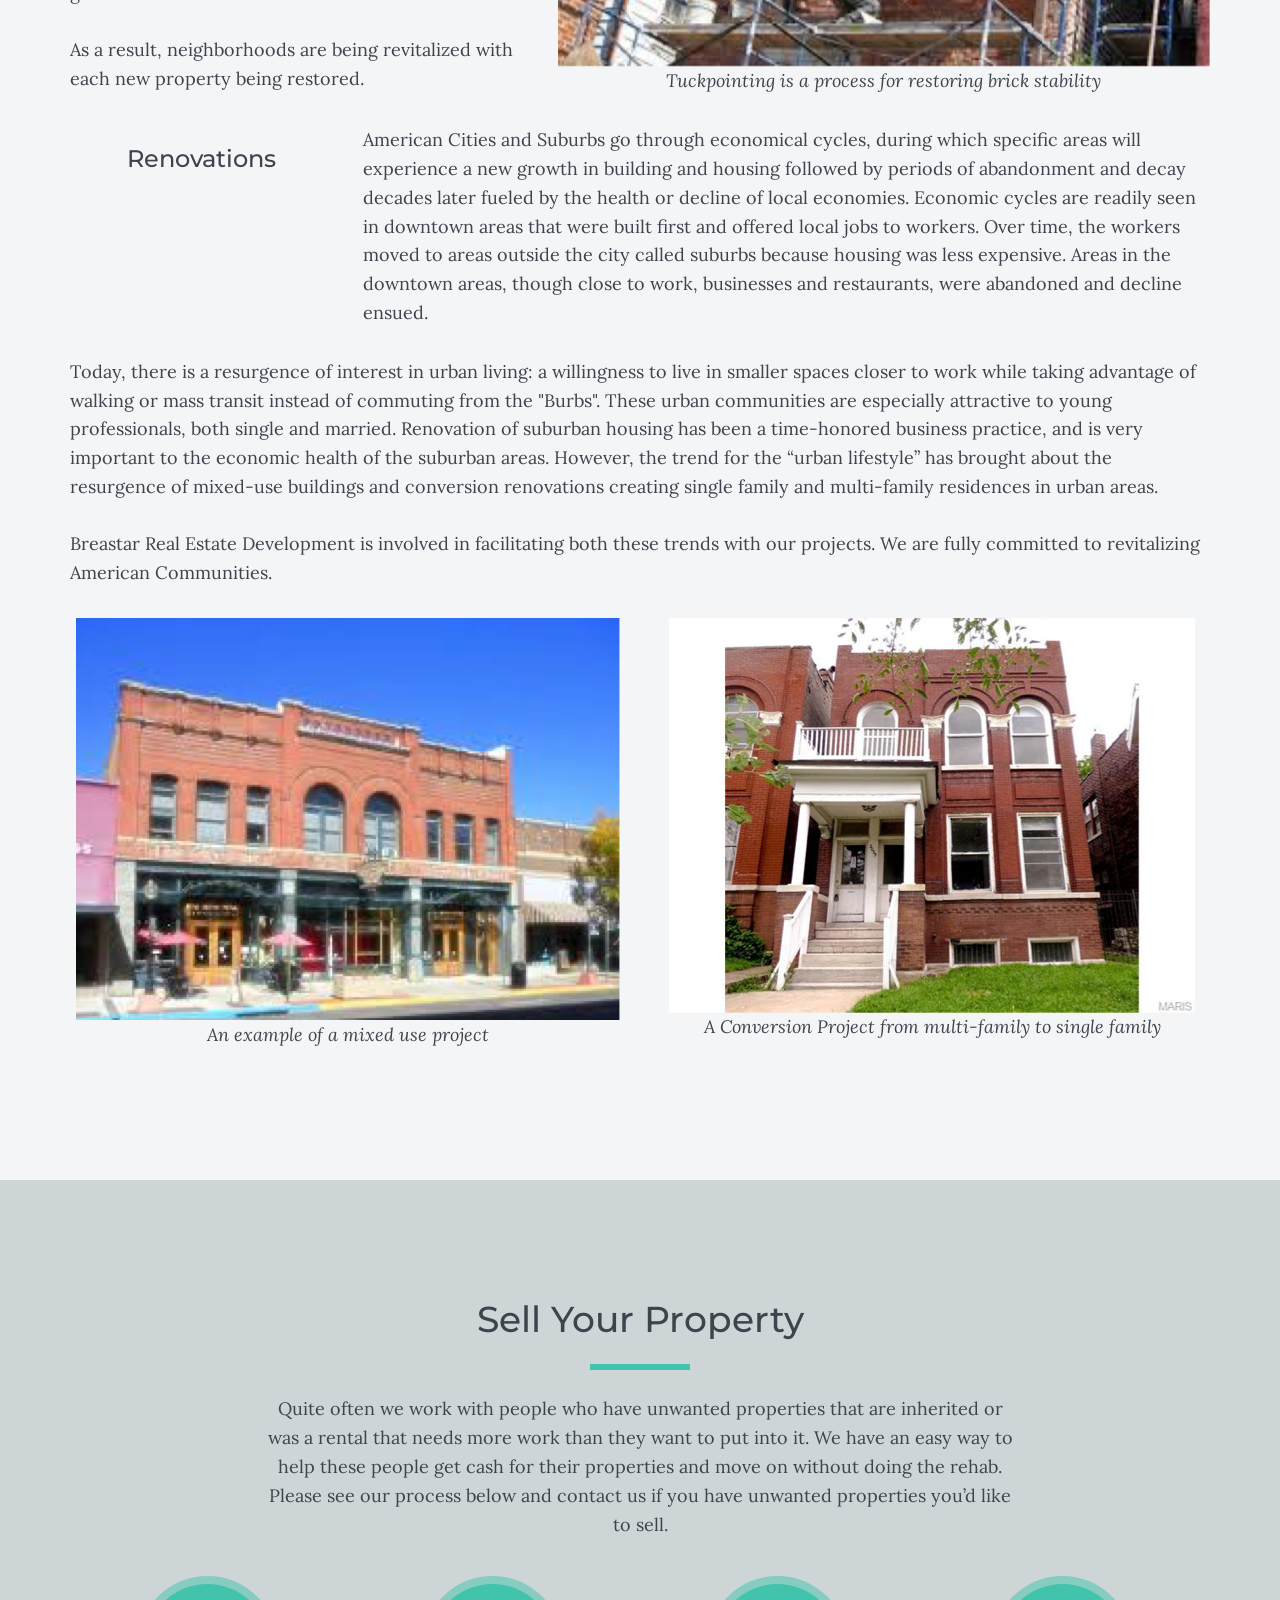
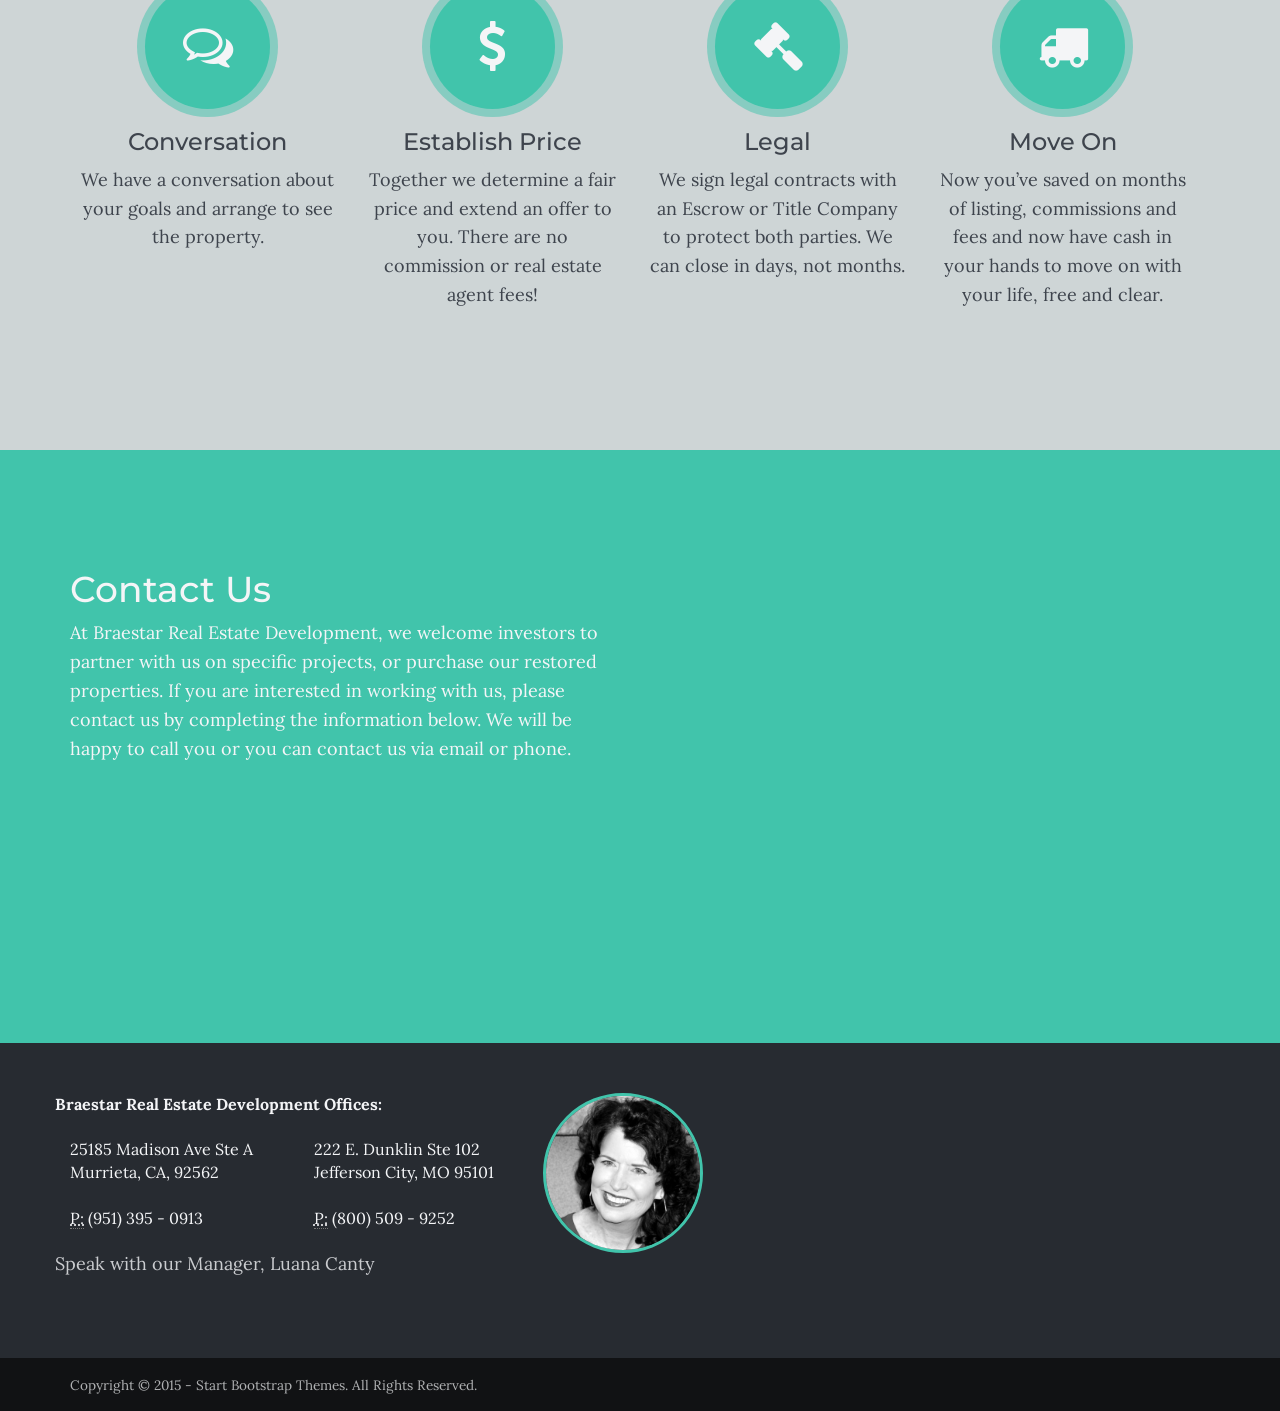
==== commit ea397407: "updated to braestar" ====
--- a/index.html
+++ b/index.html
@@ -7,8 +7,8 @@
     <meta name="description" content="Pacific Real Estate Buyers | Sell your home in California for cash ">
     <meta name="author" content="Luana De Groot Canty">
 
-    <title>Pacific Real Estate Buyers | Sell your California home quickly</title>
-    <link rel="icon" href="assets/img/favicon.ico">
+    <title>Braestar | Real Estate Development</title>
+    <link rel="icon" href="assets/img/transparent_logo.png">
     <!-- Bootstrap Core CSS -->
     <link href="assets/css/bootstrap/bootstrap.min.css" rel="stylesheet" type="text/css">
 
@@ -45,7 +45,10 @@
                     </button>
                     <a class="navbar-brand" href="#page-top">
                         <span class="logo">
-                            <h4>Pacific Real <br class='visible-xs'/> Estate Buyers</h4>
+                            <h4>
+                              <img src="assets/img/transparent_logo_white.png" />
+                              Braestar
+                            </h4>
                         </span>
                     </a>
                 </div>
@@ -58,10 +61,10 @@
                             <a href="#page-top"></a>
                         </li>
                         <li class="page-scroll">
-                            <a href="#about">About Us</a>
+                            <a href="#gallery">Project Gallery</a>
                         </li>
                         <li class="page-scroll">
-                            <a href="#process">Process</a>
+                            <a href="#sell">Sell Your Property</a>
                         </li>
                         <li class="page-scroll">
                             <a href="#contact">Contact</a>
@@ -85,16 +88,17 @@
             <!-- Wrapper for slides -->
             <div class="carousel-inner">
                 <div class="item active">
-                    <div class="fill" style="background-image:url('assets/img/laguna_beach.jpg'); opacity:0.5"></div>
+                    <div class="fill" style="background-image:url('assets/img/glen.png'); opacity:0.5"></div>
                     <div class="overlay"></div>
                     <div class="carousel-caption">
                         <div class="intro-body">
                             <h2 class="brand-heading">
-                              Pacific
-                              <span class="text-primary">Real <br>Estate</span>
-                              Buyers
+                              <img src="assets/img/transparent_logo_white.png" />
+                              Braestar
+                              <br>
+                              <span class="text-primary">Real Estate Development</span>
                             </h2>
-                            <h4>Our Team Buys Property Quickly and Easily so You can Relax and Move on!</h4>
+                            <h4>We are Committed to Restoring Value to American Communities</h4>
                             <hr class="light">
                             <div class="page-scroll" data-scrollreveal="enter bottom after .6s">
                                 <a href="#about" class="btn btn-scroll-light sink">
@@ -105,16 +109,17 @@
                     </div>
                 </div>
                 <div class="item">
-                  <div class="fill" style="background-image:url('assets/img/cal-coast.jpg');"></div>
+                  <div class="fill" style="background-image:url('assets/img/laguna_beach.jpg'); opacity:0.4"></div>
                     <div class="overlay"></div>
                     <div class="carousel-caption">
                         <div class="intro-body">
-                            <h2 class="brand-heading">
-                              Pacific
-                              <span class="text-primary">Real <br>Estate</span>
-                              Buyers
-                            </h2>
-                            <h4>Our Team Buys Property Quickly and Easily so You can Relax and Move on!</h4>
+                          <h2 class="brand-heading">
+                            <img src="assets/img/transparent_logo_white.png" />
+                            Braestar
+                            <br>
+                            <span class="text-primary">Real Estate Development</span>
+                          </h2>
+                            <h4>We are Committed to Restoring Value to American Communities</h4>
                             <hr class="light">
                             <div class="page-scroll" data-scrollreveal="enter bottom after .6s">
                                 <a href="#about" class="btn btn-scroll-light sink">
@@ -125,16 +130,17 @@
                     </div>
                 </div>
                 <div class="item">
-                    <div class="fill" style="background-image:url('assets/img/malibu.jpg')"></div>
+                    <div class="fill" style="background-image:url('assets/img/city.png'); opacity:0.4"></div>
                     <div class="overlay"></div>
                     <div class="carousel-caption">
                         <div class="intro-body">
-                            <h2 class="brand-heading">
-                              Pacific
-                              <span class="text-primary">Real <br>Estate</span>
-                              Buyers
-                            </h2>
-                            <h4>Our Team Buys Property Quickly and Easily so You can Relax and Move on!</h4>
+                          <h2 class="brand-heading">
+                            <img src="assets/img/transparent_logo_white.png" />
+                            Braestar
+                            <br>
+                            <span class="text-primary">Real Estate Development</span>
+                          </h2>
+                            <h4>We are Committed to Restoring Value to American Communities</h4>
                             <hr class="light">
                             <div class="page-scroll" data-scrollreveal="enter bottom after .6s">
                                 <a href="#about" class="btn btn-scroll-light sink">
@@ -149,70 +155,108 @@
 
 
 
-        <section id="about" class="about-3 text-center">
+        <section id="gallery" class="about-3 text-center">
             <div class="container">
-                <div class="row">
-                    <div class="col-lg-7 col-md-6">
-                        <h2>About Us</h2>
+              <h2>Project Gallery</h2>
+              <hr class="primary">
+                <div class="row">
+                  <div class="col-md-3">
+                    <h3>Historic Resorations</h3>
+                  </div>
+                  <div class="col-md-9 left-align">
+
+                      <p>
+                        Most cities across America have unique historic buildings in the older segment of their city or county boundaries.
+                        A percentage of these are not structurally sound and may be slated for condemnation for safety or because
+                        retrofitting them is too cost prohibitive.
+                      </p>
+                  </div>
+                </div>
+                <div class="row">
+                  <div class="col-xs-12 left-align">
+                    <p>
+                      Some of these buildings are historic treasures that can be brought back to their original charm, function
+                      and value with a great deal of thoughtful restoration.  At Braestar Real Estate Development, we value the
+                      craftsmanship, materials and features that make these buildings unique.
+                    </p>
+                  </div>
+                </div>
+                  <div class="row">
+                    <div class="col-md-5 left-align">
+                      <p>
+                        In our restorations, we adhere to the highest construction standards to retrograde for safety and we add modern
+                        amenities, while maintaining the historic qualities that make these buildings so special and worthy of a
+                        second life in the 21st Century.  We work closely with local governmental offices for historic preservation
+                        and follow their guidelines, so our buyers can take great pride in these restored gems.
+                        <br><br>
+                        As a result, neighborhoods are being revitalized with each new property being restored.
+                        </p>
+                    </div>
+                    <div class="col-lg-7">
+                      <img src="assets/img/tuckpointing.png" />
+                      <p><i>Tuckpointing is a process for restoring brick stability </i></p>
+                    </div>
+                </div>
+
+                <div class="row">
+                  <div class="col-md-3">
+                    <h3>Renovations</h3>
+                  </div>
+                  <div class="col-md-9 left-align">
+                    <p>
+                       American Cities and Suburbs go through economical cycles, during which specific areas will experience a new growth in building and
+                       housing followed by periods of abandonment and decay decades later fueled by the health or decline of local economies.
+                       Economic cycles are readily seen in downtown areas that were built first and offered local jobs to workers.  Over time, the workers
+                       moved to areas outside the city called suburbs because housing was less expensive.  Areas in the downtown areas, though close to
+                       work, businesses and restaurants, were abandoned and decline ensued.
+                    </p>
+                  </div>
+                </div>
+
+                <div class="row">
+                  <div class="col-xs-12 left-align">
+                    <p>
+                      Today, there is a resurgence of interest in urban living: a
+                     willingness to live in smaller spaces closer to work while taking advantage of walking or mass transit instead of commuting from the
+                     "Burbs".   These urban communities are especially attractive to young professionals, both single and married.  Renovation of
+                     suburban housing has been a time-honored business practice, and is very important to the economic health of the suburban areas.
+                     However, the trend for the “urban lifestyle” has brought about the resurgence of mixed-use buildings and conversion renovations
+                     creating single family and multi-family residences in urban areas.
+                     <br><br>
+                     Breastar Real Estate Development is involved in facilitating both these trends with our projects.  We are fully committed to
+                     revitalizing American Communities.
+                    </p>
+                  </div>
+                </div>
+
+                <div class="row">
+                  <div class="col-sm-6">
+                    <img src="assets/img/mixed_use_project.png" />
+                    <p>
+                      <i>An example of a mixed use project</i>
+                    </p>
+                  </div>
+                  <div class="col-sm-6">
+                    <img src="assets/img/multi_family.png"/>
+                    <p>
+                      <i>A Conversion Project from multi-family to single family</i>
+                    </p>
+                  </div>
+                </div>
+            </div>
+        </section>
+
+
+        <section id="sell" class="services-1 bg-grey">
+            <div class="container">
+                <div class="row">
+                    <div class="col-lg-8 col-lg-offset-2 text-center">
+                        <h2>Sell Your Property</h2>
                         <hr class="primary">
-                        <p>
-                          Pacific Real Estate Buyers is a team of professionals who facilitate the purchase of
-                          Californian homes from sellers who wish to sell quickly and for cash as an
-                          alternative to the time and costs of using a real estate agency.  There are many
-                          options for how the property can be purchased, and we will find the right one for
-                          your needs. Let us show you how we can help you today!
+                        <p>Quite often we work with people who have unwanted properties that are inherited or was a rental that needs more work
+                          than they want to put into it. We have an easy way to help these people get cash for their properties and move on
+                          without doing the rehab.  Please see our process below and contact us if you have unwanted properties you’d like to sell.
                         </p>
-                    </div>
-                    <div class="col-lg-3 col-lg-offset-1 col-md-6">
-                        <h2>Our Team</h2>
-                        <hr class="primary">
-                        <div id="about-3-carousel" class="text-center">
-                            <div class="item about-img-1">
-                                <div class="info">
-                                    <!-- Mobile Fallback Image -->
-                                    <img class="img-responsive img-circle visible-xs" src="assets/img/headshot_luana2.jpg" alt=""/>
-                                    <!-- Name / Position / Social Links -->
-                                    <h3>Luana Canty</h3>
-                                    <p>Manager</p>
-                                    <ul class="list-inline">
-                                        <li><a class="light-text" href="https://www.facebook.com/profile.php?id=100008275627440"><i class="fa fa-facebook fa-fw"></i></a>
-                                        </li>
-                                        <li><a class="light-text" href="https://www.linkedin.com/profile/view?id=13123425&authType=name&authToken=L6hQ&trk=prof-connections-name"><i class="fa fa-linkedin fa-fw"></i></a>
-                                        </li>
-                                    </ul>
-                                </div>
-                            </div>
-                            <div class="item about-img-2">
-                                <div class="info">
-                                    <!-- Mobile Fallback Image -->
-                                    <img class="img-responsive img-circle visible-xs" src="assets/img/headshot_ryan2.jpg" alt=""/>
-                                    <!-- Name / Position / Social Links -->
-                                    <h3>Ryan Canty</h3>
-                                    <p>Technical Consultant</p>
-                                    <ul class="list-inline">
-                                        <li><a class="light-text" href="https://facebook.com/jrcanty"><i class="fa fa-facebook fa-fw"></i></a>
-                                        </li>
-                                        <li><a class="light-text" href="https://www.linkedin.com/profile/public-profile-settings?trk=prof-edit-edit-public_profile"><i class="fa fa-linkedin fa-fw"></i></a>
-                                        </li>
-                                        <li><a class="light-text" href="https://twitter.com/jryancanty"><i class="fa fa-twitter fa-fw"></i></a>
-                                        </li>
-                                    </ul>
-                                </div>
-                            </div>
-                        </div>
-                    </div>
-                </div>
-            </div>
-        </section>
-
-
-        <section id="process" class="services-1 bg-grey">
-            <div class="container">
-                <div class="row">
-                    <div class="col-lg-8 col-lg-offset-2 text-center">
-                        <h2>Process</h2>
-                        <hr class="primary">
-                        <p>At Pacific Real Estate Buyers, we have a very simple process that allows you to sell your home quickly!</p>
                     </div>
                     <div class="col-lg-12 text-center" data-scrollreveal="enter bottom over 1.5s">
                         <ul id="services-1-carousel" class="icon-effect list-inline">
@@ -232,13 +276,13 @@
                                 <span class="icon fa-gavel"></span>
                                 <h3>Legal</h3>
                                 <p>We sign legal contracts with an Escrow or Title Company to protect both parties.
-                                  We can close in days, not months. Average time to close is 20 days or less.</p>
+                                  We can close in days, not months.</p>
                             </li>
                             <li class="item">
                                 <span class="icon fa-truck"></span>
-                                <h3>Move</h3>
-                                <p>You can move free and clear of any worries! You’ve saved on months of listing,
-                                  commissions and fees and now have cash in your hands to move on with your life.</p>
+                                <h3>Move On</h3>
+                                <p>Now you’ve saved on months of listing,
+                                  commissions and fees and now have cash in your hands to move on with your life, free and clear.</p>
                             </li>
                         </ul>
                     </div>
@@ -253,9 +297,10 @@
                     <div class="col-lg-6" data-scrollreveal="enter left over 1.5s">
                         <h2>Contact Us</h2>
                         <p>
-                          We are looking forward to talking with you!  Please complete the contact
-                          information form and you will receive a call from one of our consultants to discuss
-                          your goals. We do not share your information with anyone.</p>
+                          At Braestar Real Estate Development, we welcome investors to partner with us on specific projects, or purchase our
+               restored properties.  If you are interested in working with us, please contact us by completing the information below.
+               We will be happy to call you or you can contact us via email or phone.
+                    </p>
                     </div>
                     <div class="col-lg-5 col-lg-offset-1" data-scrollreveal="enter right over 1.5s">
                         <br>
@@ -273,24 +318,41 @@
             <div class="upper">
                 <div class="container">
                     <div class="row">
-                        <div class="col-md-3">
-                            <address>
-                                <strong>Pacific Real Estate Buyers</strong>
-                                <br>25185 Madison Ave Ste A
-                                <br>Murrieta, CA, 92562
-                                <br>
-                                <br><abbr title="Phone">P:</abbr> (951) 395 - 0913
-                            </address>
-                            <ul class="list-inline">
-                                <li>
-                                  <a href="mailto:lcanty@pacificrealestatebuyers.com"
-                                  class="btn btn-social-light btn-dribbble"><i class="fa fa-fw fa-envelope-o"></i></a>
-                                </li>
-                                <li>
-                                    <a href="https://www.facebook.com/profile.php?id=100008275627440" class="btn btn-social-light btn-facebook">
-                                      <i class="fa fa-fw fa-facebook"></i></a>
-                                </li>
-                            </ul>
+                        <div class="col-md-5">
+                            <div class="row">
+                              <strong>Braestar Real Estate Development Offices:</strong>
+                              <div class="col-md-6">
+                                <address>
+                                    <br>25185 Madison Ave Ste A
+                                    <br>Murrieta, CA, 92562
+                                    <br>
+                                    <br><abbr title="Phone">P:</abbr> (951) 395 - 0913
+                                </address>
+                              </div>
+                              <div class="col-md-6">
+                                <address>
+                                    <br>222 E. Dunklin Ste 102
+                                    <br>Jefferson City, MO 95101
+                                    <br>
+                                    <br><abbr title="Phone">P:</abbr> (800) 509 - 9252
+                                </address>
+                              </div>
+                              <p>
+                                  Speak with our Manager, Luana Canty
+                              </p>
+                            </div>
+                        </div>
+                        <div class="col-md-7">
+
+                          <div class="row">
+                            <a href="mailto:luana@braestar.com">
+                              <img class="img-circle img-mail" src="assets/img/headshot_luana2.jpg">
+                            </a>
+
+
+                          </div>
+
+
                         </div>
 
                     </div>
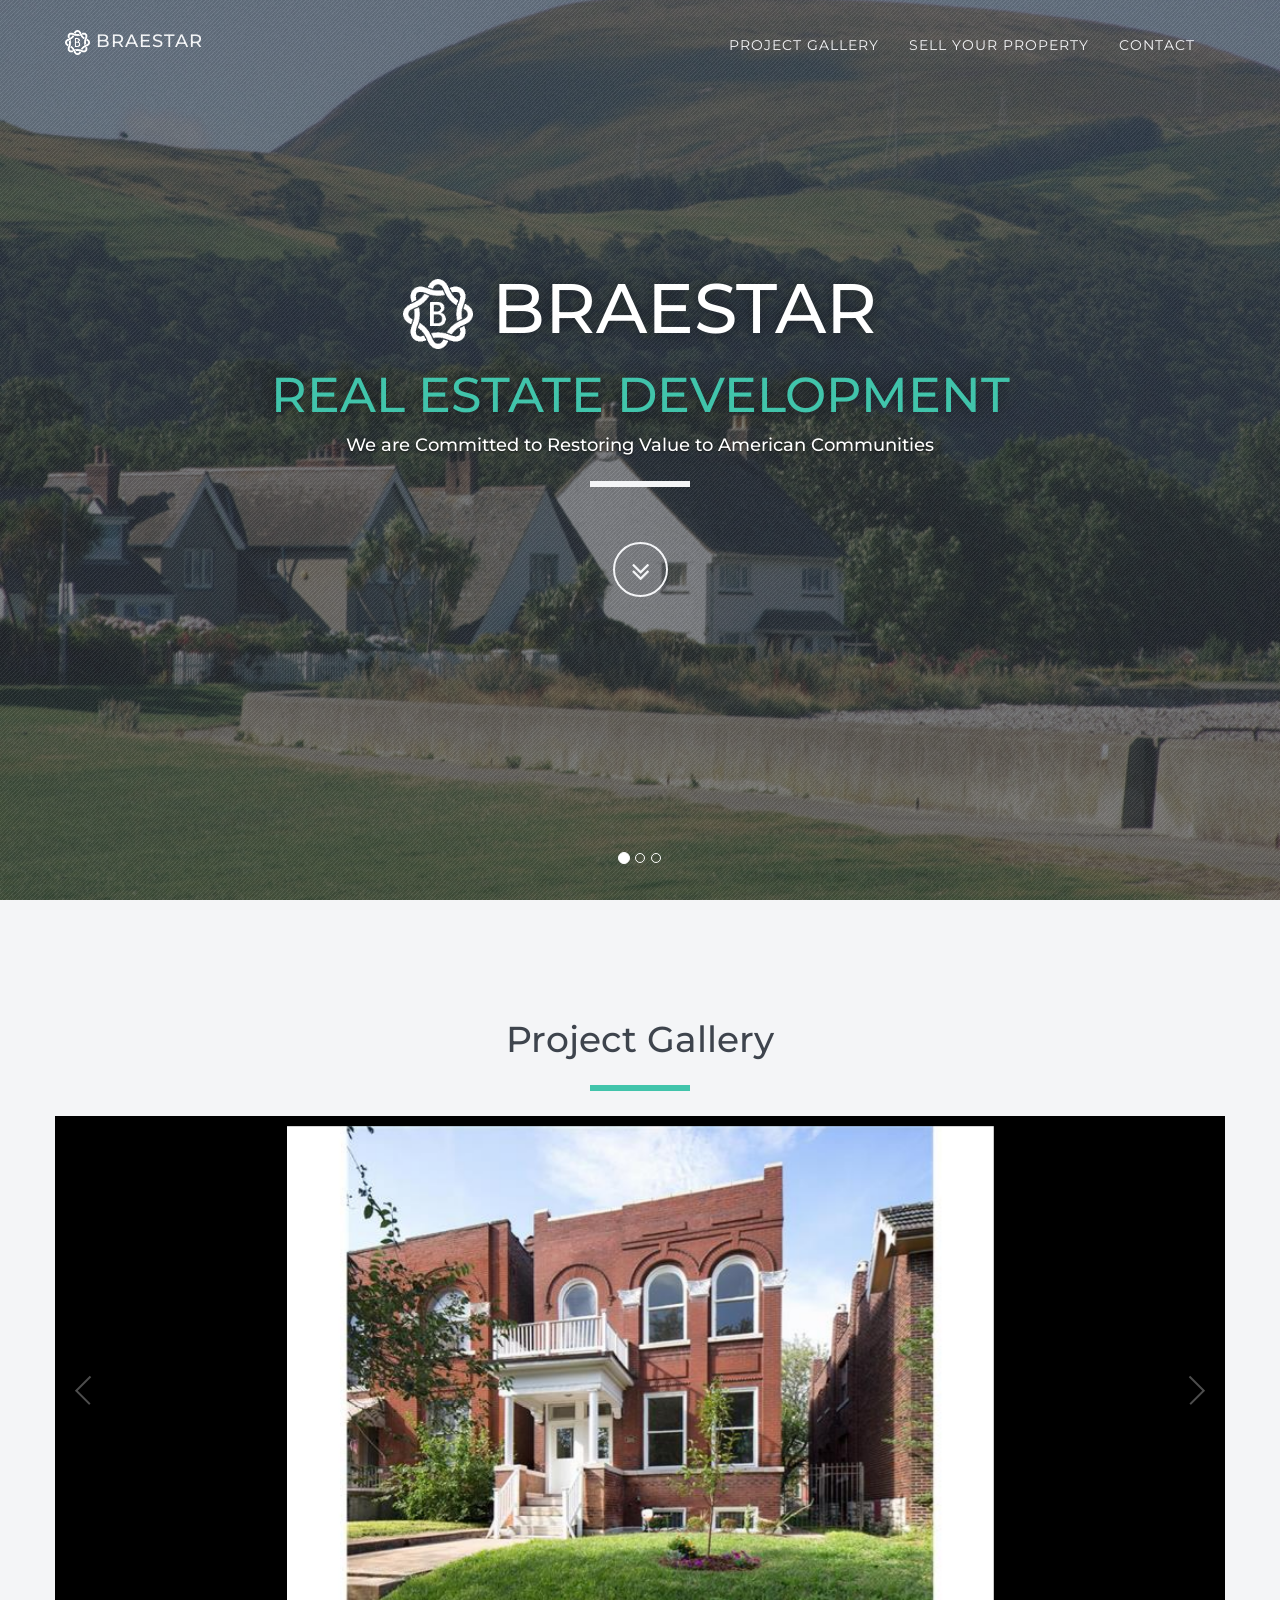
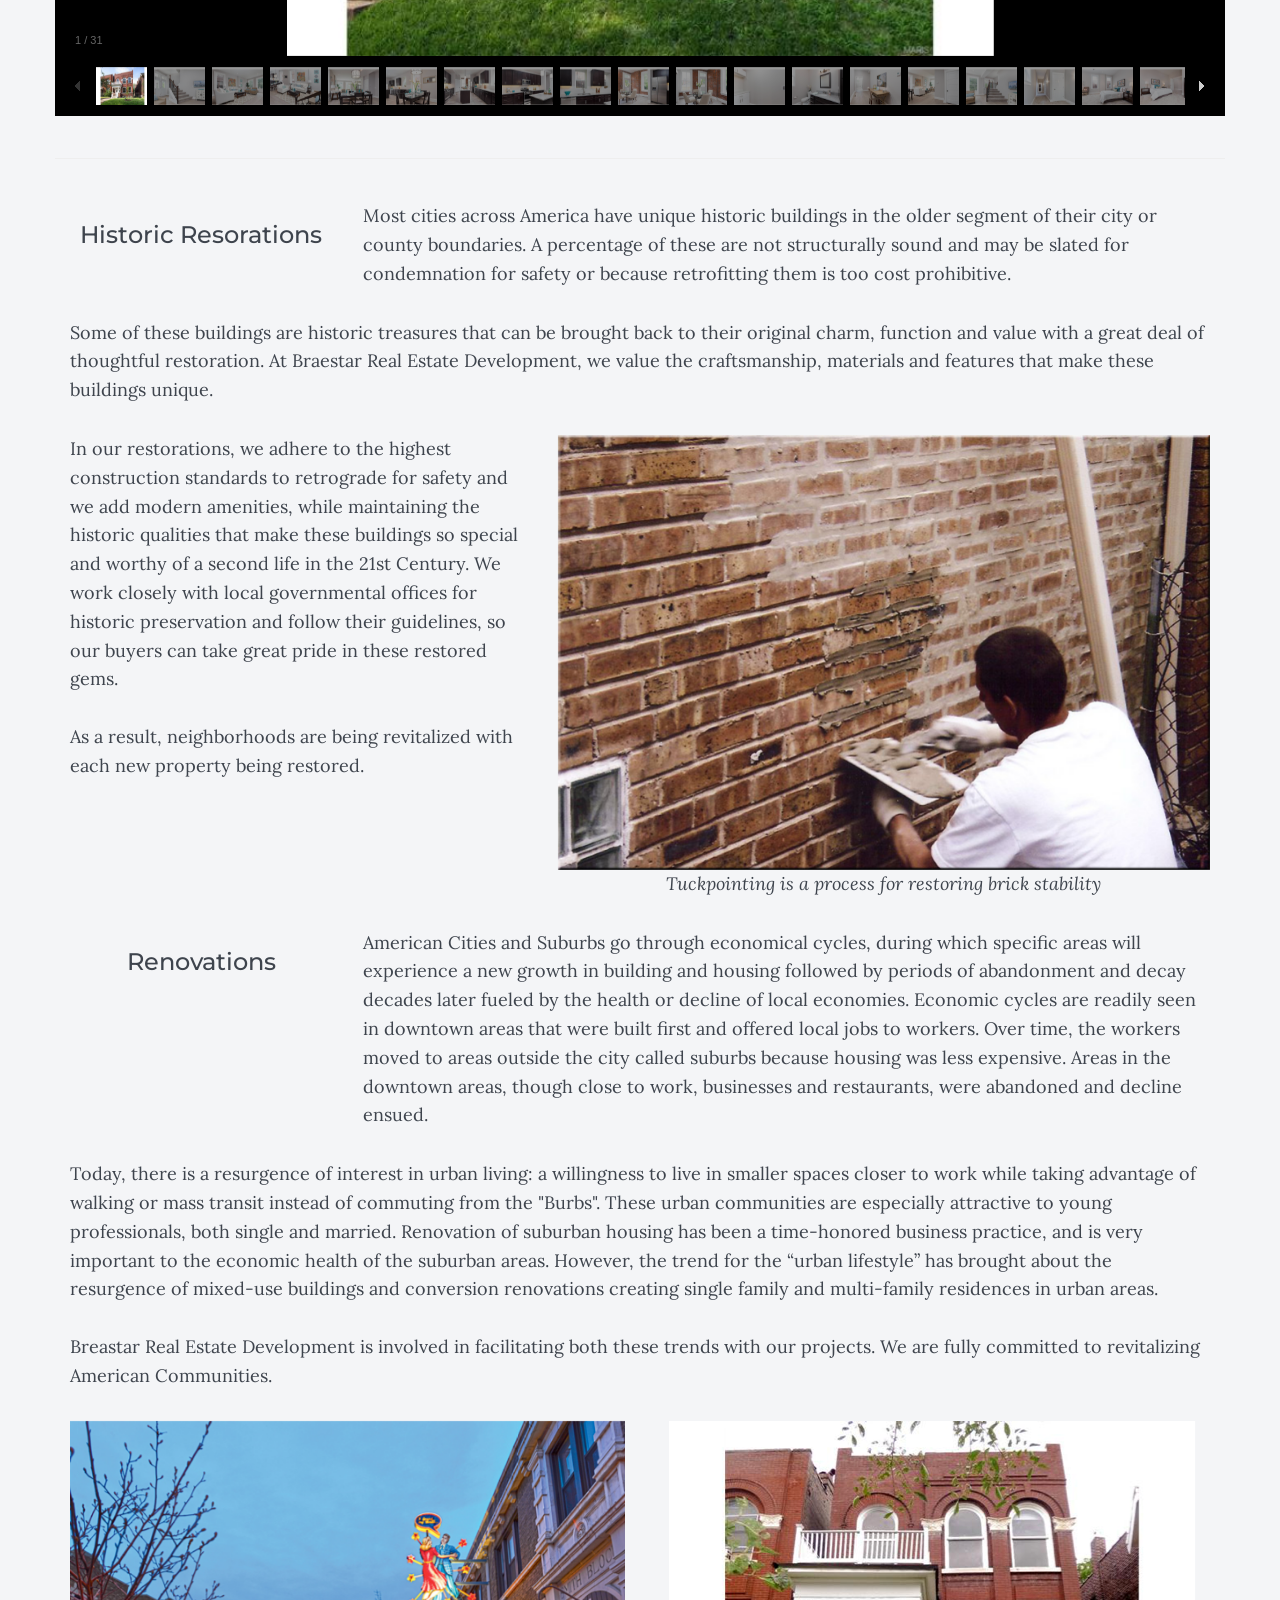
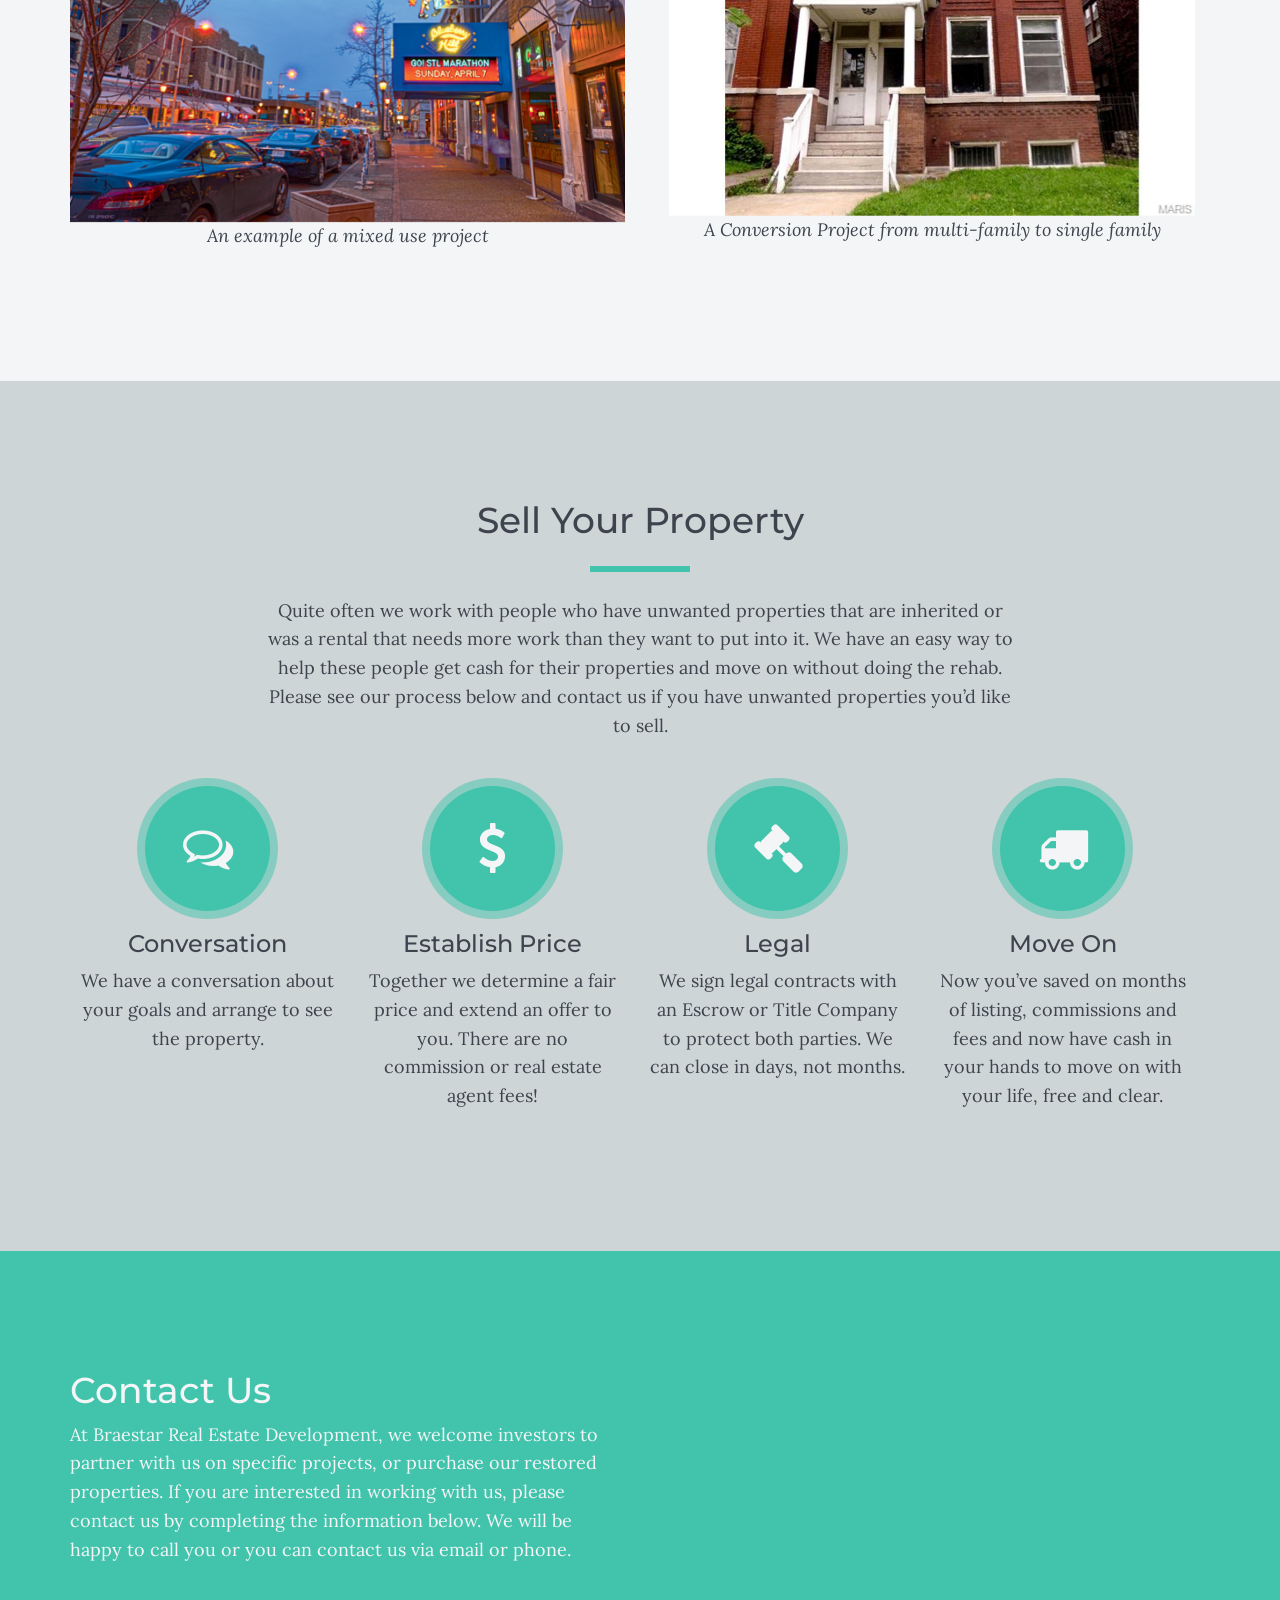
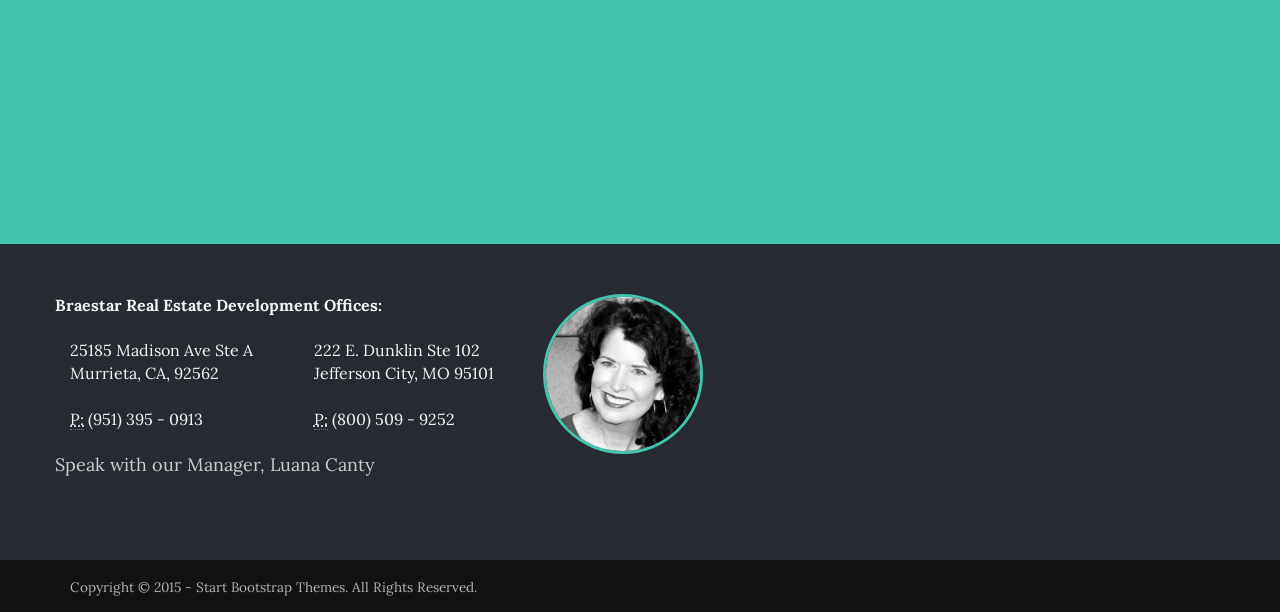
==== commit 37d8772f: "Added photos from Ann Ave and Galleria" ====
--- a/index.html
+++ b/index.html
@@ -101,7 +101,7 @@
                             <h4>We are Committed to Restoring Value to American Communities</h4>
                             <hr class="light">
                             <div class="page-scroll" data-scrollreveal="enter bottom after .6s">
-                                <a href="#about" class="btn btn-scroll-light sink">
+                                <a href="#gallery" class="btn btn-scroll-light sink">
                                     <i class="fa fa-angle-double-down"></i>
                                 </a>
                             </div>
@@ -122,7 +122,7 @@
                             <h4>We are Committed to Restoring Value to American Communities</h4>
                             <hr class="light">
                             <div class="page-scroll" data-scrollreveal="enter bottom after .6s">
-                                <a href="#about" class="btn btn-scroll-light sink">
+                                <a href="#gallery" class="btn btn-scroll-light sink">
                                     <i class="fa fa-angle-double-down"></i>
                                 </a>
                             </div>
@@ -143,7 +143,7 @@
                             <h4>We are Committed to Restoring Value to American Communities</h4>
                             <hr class="light">
                             <div class="page-scroll" data-scrollreveal="enter bottom after .6s">
-                                <a href="#about" class="btn btn-scroll-light sink">
+                                <a href="#gallery" class="btn btn-scroll-light sink">
                                     <i class="fa fa-angle-double-down"></i>
                                 </a>
                             </div>
@@ -160,6 +160,42 @@
               <h2>Project Gallery</h2>
               <hr class="primary">
                 <div class="row">
+                  <!-- galleria -->
+                  <div class="galleria">
+                    <img src="assets/img/ann/1.jpg">
+                    <img src="assets/img/ann/2.jpg">
+                    <img src="assets/img/ann/3.jpg">
+                    <img src="assets/img/ann/4.jpg">
+                    <img src="assets/img/ann/5.jpg">
+                    <img src="assets/img/ann/6.jpg">
+                    <img src="assets/img/ann/7.jpg">
+                    <img src="assets/img/ann/8.jpg">
+                    <img src="assets/img/ann/9.jpg">
+                    <img src="assets/img/ann/10.jpg">
+                    <img src="assets/img/ann/11.jpg">
+                    <img src="assets/img/ann/12.jpg">
+                    <img src="assets/img/ann/13.jpg">
+                    <img src="assets/img/ann/14.jpg">
+                    <img src="assets/img/ann/15.jpg">
+                    <img src="assets/img/ann/16.jpg">
+                    <img src="assets/img/ann/17.jpg">
+                    <img src="assets/img/ann/18.jpg">
+                    <img src="assets/img/ann/19.jpg">
+                    <img src="assets/img/ann/20.jpg">
+                    <img src="assets/img/ann/21.jpg">
+                    <img src="assets/img/ann/22.jpg">
+                    <img src="assets/img/ann/23.jpg">
+                    <img src="assets/img/ann/24.jpg">
+                    <img src="assets/img/ann/25.jpg">
+                    <img src="assets/img/ann/26.jpg">
+                    <img src="assets/img/ann/27.jpg">
+                    <img src="assets/img/ann/28.jpg">
+                    <img src="assets/img/ann/29.jpg">
+                    <img src="assets/img/ann/30.jpg">
+                    <img src="assets/img/ann/31.jpg">
+                  </div>
+                  <!-- END galleria -->
+                  <br><hr><br>
                   <div class="col-md-3">
                     <h3>Historic Resorations</h3>
                   </div>
@@ -193,7 +229,7 @@
                         </p>
                     </div>
                     <div class="col-lg-7">
-                      <img src="assets/img/tuckpointing.png" />
+                      <img src="assets/img/tuckpointing.jpg" />
                       <p><i>Tuckpointing is a process for restoring brick stability </i></p>
                     </div>
                 </div>
@@ -231,7 +267,7 @@
 
                 <div class="row">
                   <div class="col-sm-6">
-                    <img src="assets/img/mixed_use_project.png" />
+                    <img src="assets/img/mixed_use_project.jpg" />
                     <p>
                       <i>An example of a mixed use project</i>
                     </p>
@@ -306,7 +342,6 @@
                         <br>
                         <iframe frameborder="0" height="364"
                         hspace="0" id="0e187aa7-a8e4-40bd-9bbf-92f5d6529f34"
-                        onLoad="autoResize('0e187aa7-a8e4-40bd-9bbf-92f5d6529f34');"
                         scrolling="no" src="http://3008.m5leadmachine.com/forms/0e187aa7-a8e4-40bd-9bbf-92f5d6529f34/embed"
                         vspace="0" width="320"></iframe>
                     </div>
@@ -343,18 +378,12 @@
                             </div>
                         </div>
                         <div class="col-md-7">
-
                           <div class="row">
                             <a href="mailto:luana@braestar.com">
                               <img class="img-circle img-mail" src="assets/img/headshot_luana2.jpg">
                             </a>
-
-
                           </div>
-
-
-                        </div>
-
+                        </div>
                     </div>
                 </div>
             </div>
@@ -394,6 +423,14 @@
     <script src="assets/js/spectrum.nav.js"></script>
     <script src="assets/js/spectrum.js"></script>
 
+    <!-- Galleria JS Files -->
+    <script src="assets/galleria/galleria-1.4.5.min.js"></script>
+    <script>
+      (function() {
+          Galleria.loadTheme('assets/galleria/themes/classic/galleria.classic.min.js');
+          Galleria.run('.galleria');
+      }());
+    </script>
 </body>
 
 </html>
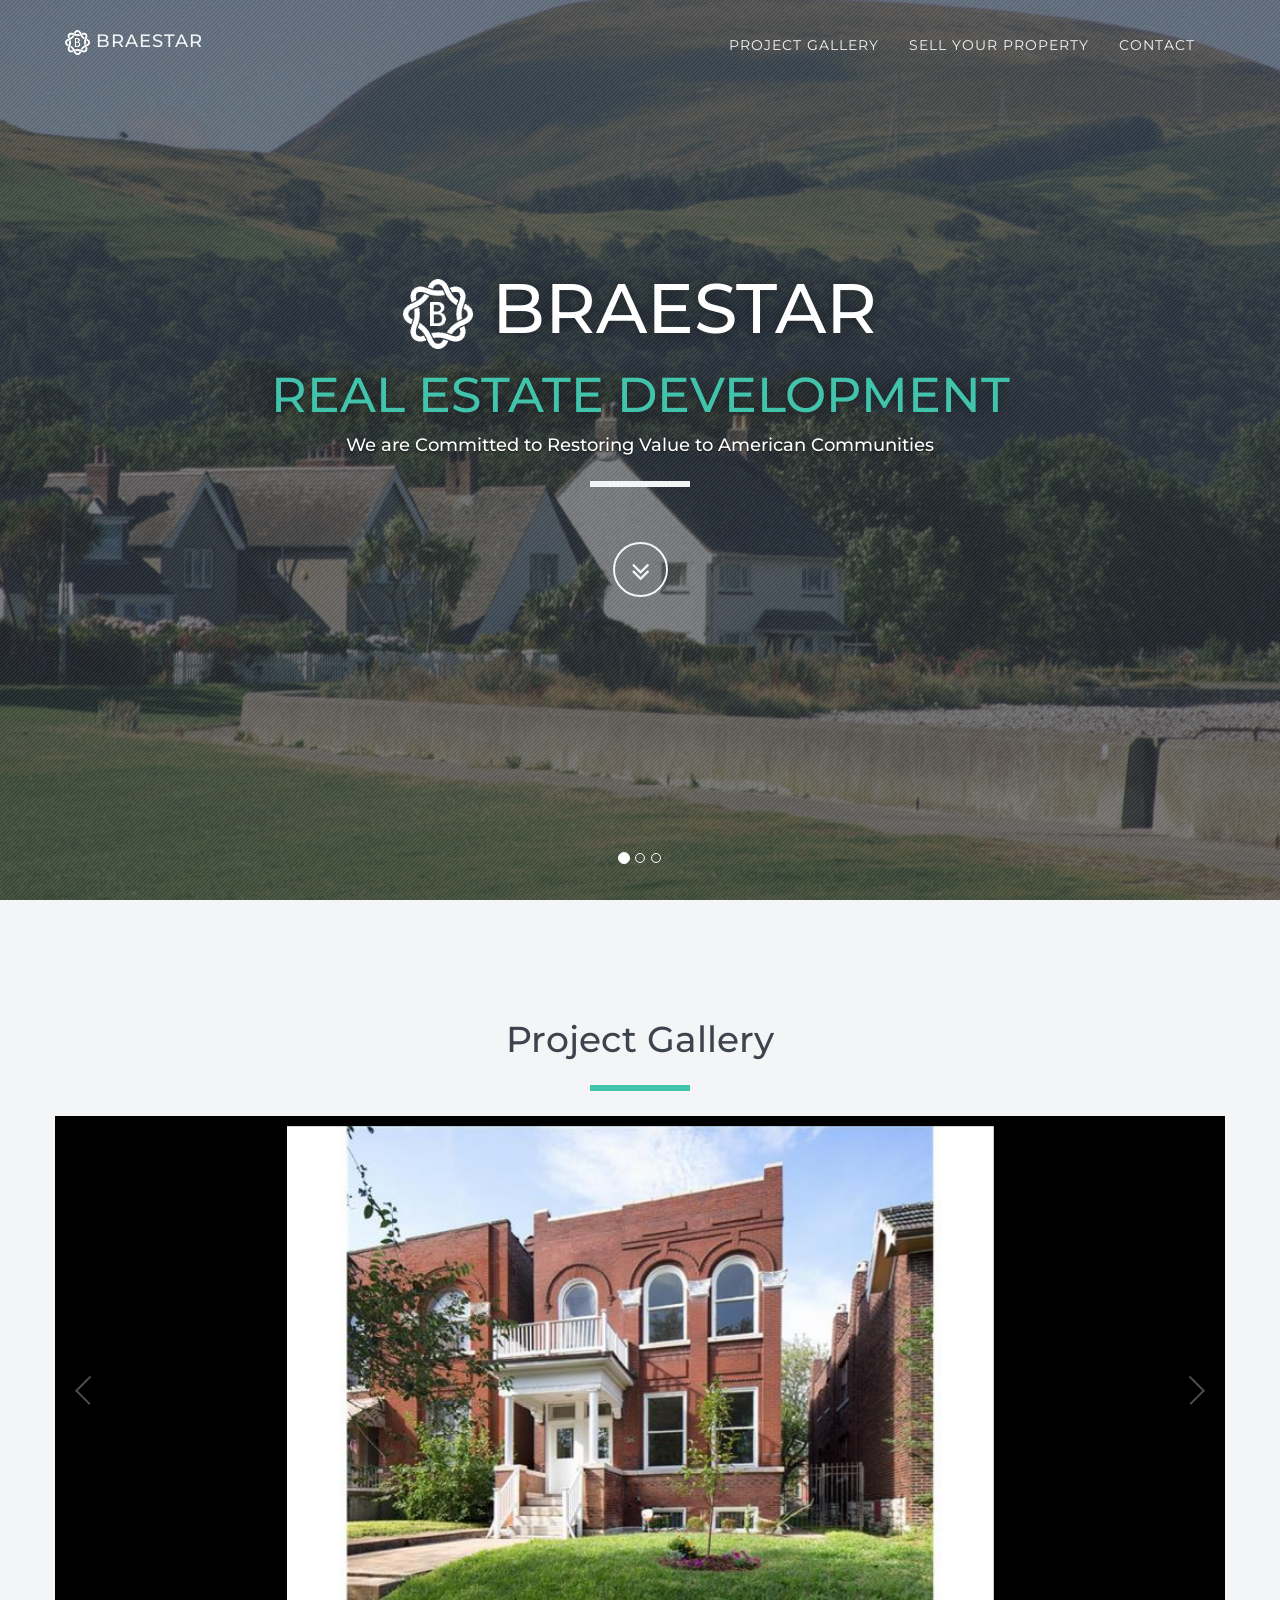
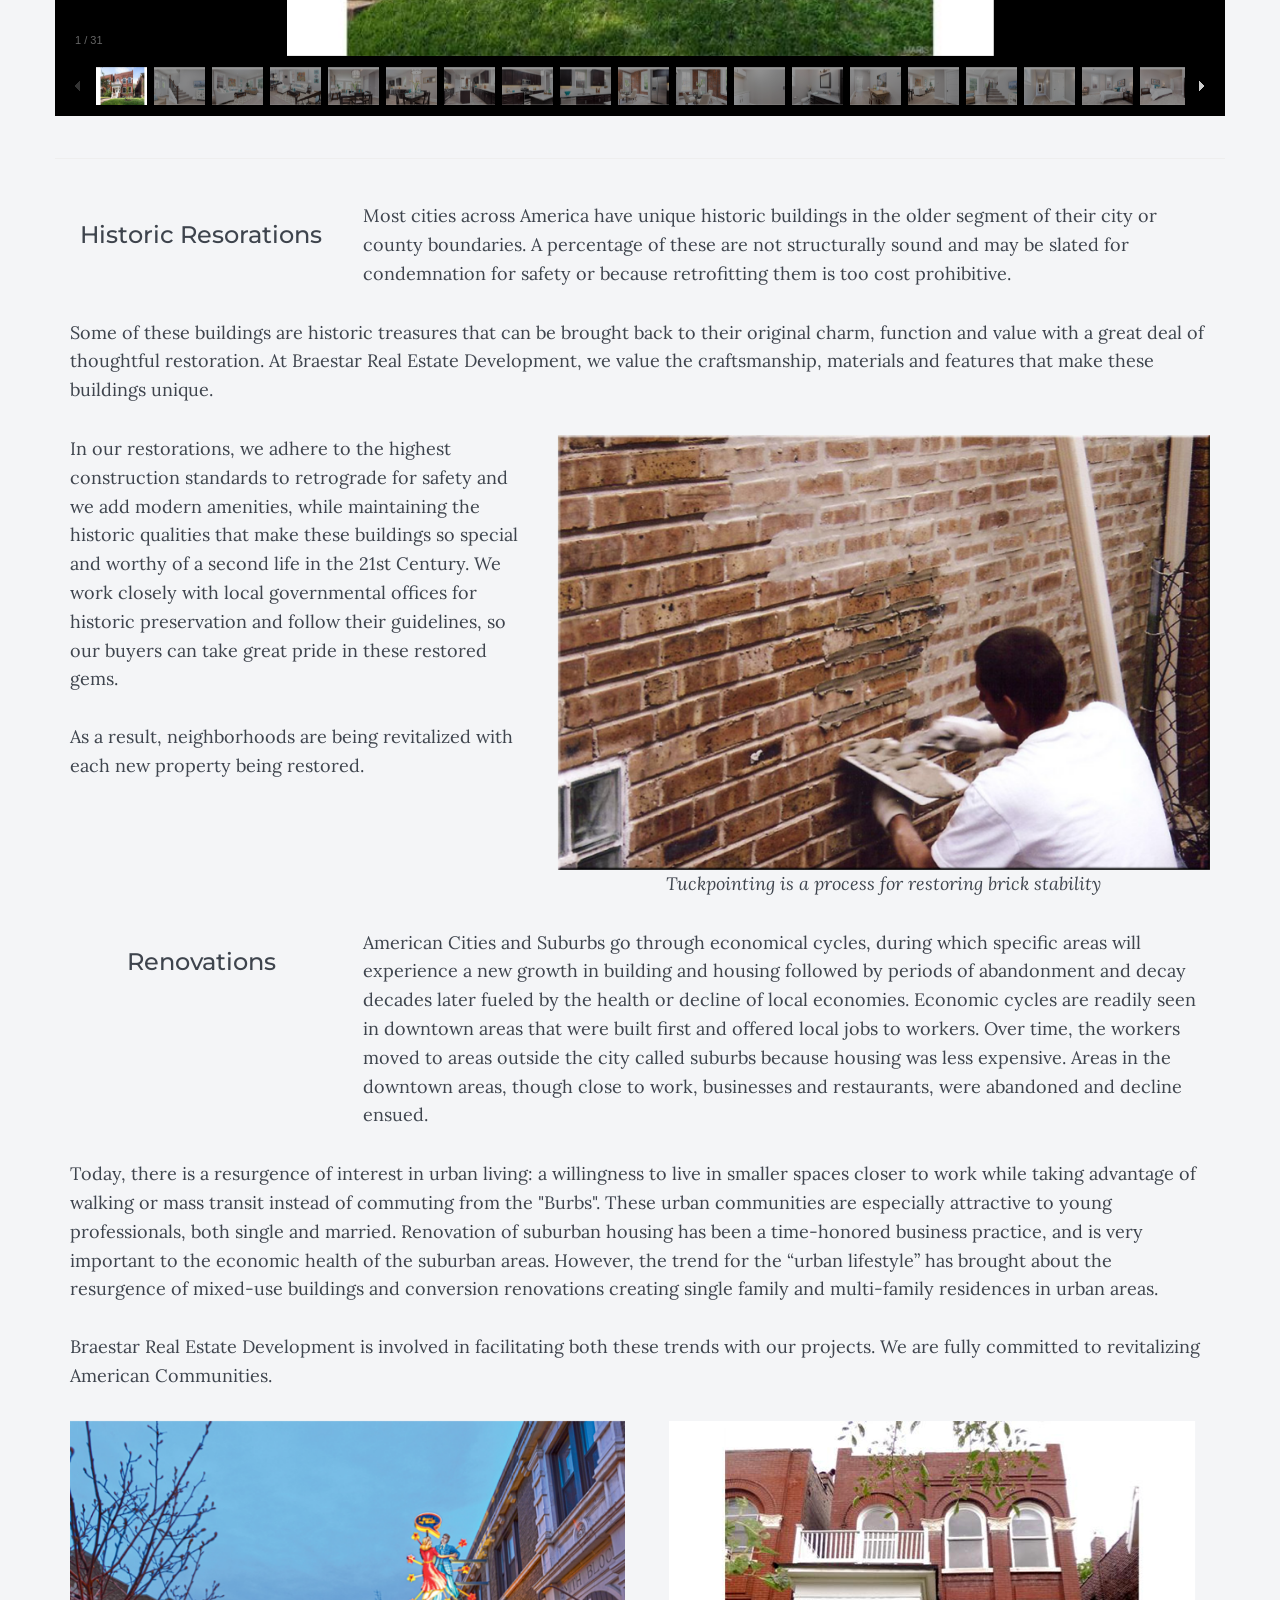
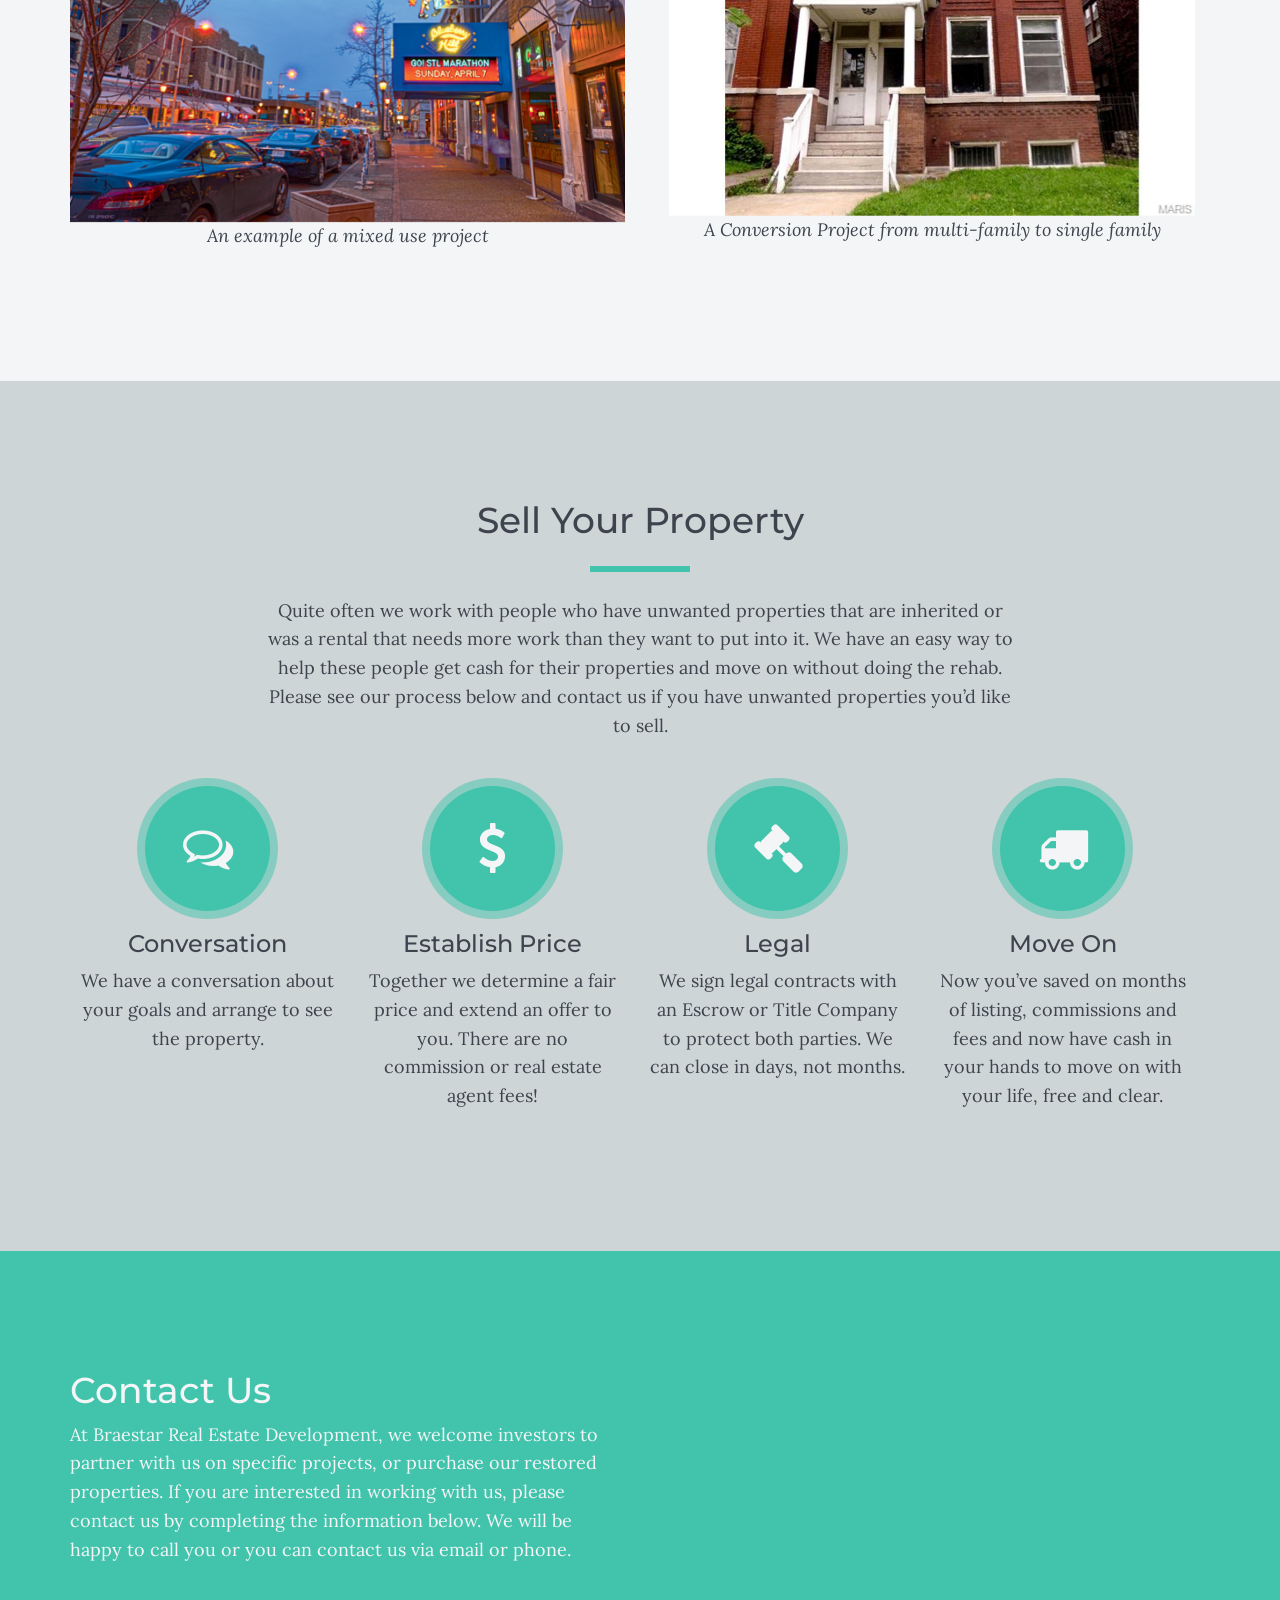
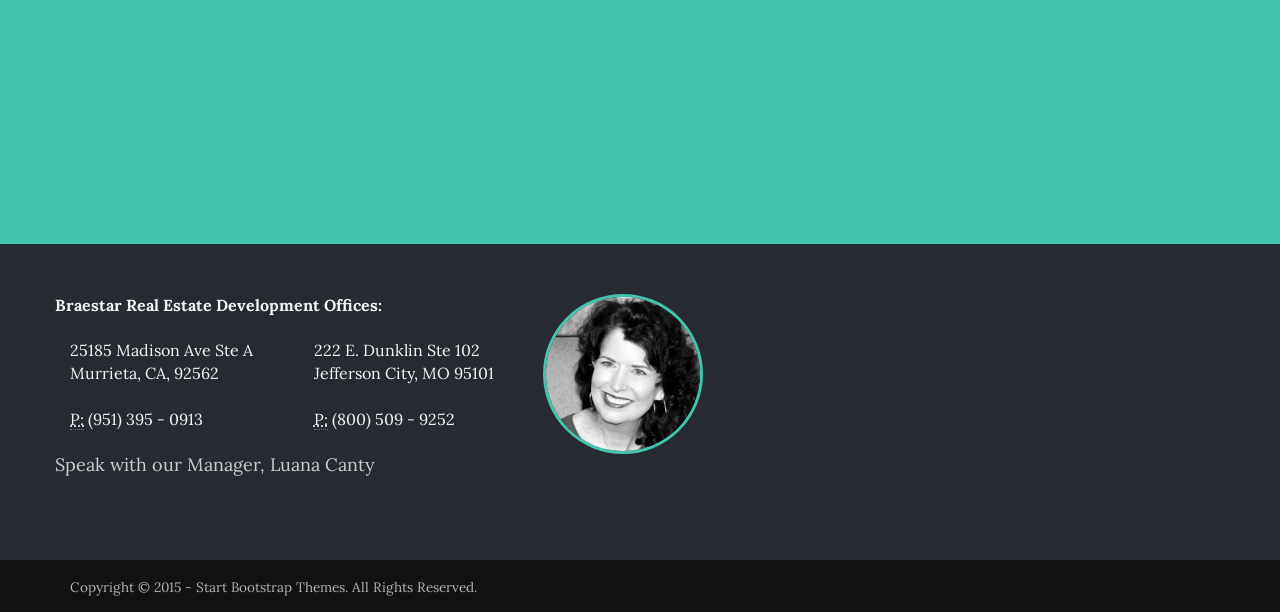
==== commit 178ed1e9: "Fixed typo" ====
--- a/index.html
+++ b/index.html
@@ -4,7 +4,7 @@
 <head>
     <meta charset="utf-8">
     <meta name="viewport" content="width=device-width, initial-scale=1, maximum-scale=1, user-scalable=no">
-    <meta name="description" content="Pacific Real Estate Buyers | Sell your home in California for cash ">
+    <meta name="description" content="Braestar Real Estate Development">
     <meta name="author" content="Luana De Groot Canty">
 
     <title>Braestar | Real Estate Development</title>
@@ -259,7 +259,7 @@
                      However, the trend for the “urban lifestyle” has brought about the resurgence of mixed-use buildings and conversion renovations
                      creating single family and multi-family residences in urban areas.
                      <br><br>
-                     Breastar Real Estate Development is involved in facilitating both these trends with our projects.  We are fully committed to
+                     Braestar Real Estate Development is involved in facilitating both these trends with our projects.  We are fully committed to
                      revitalizing American Communities.
                     </p>
                   </div>
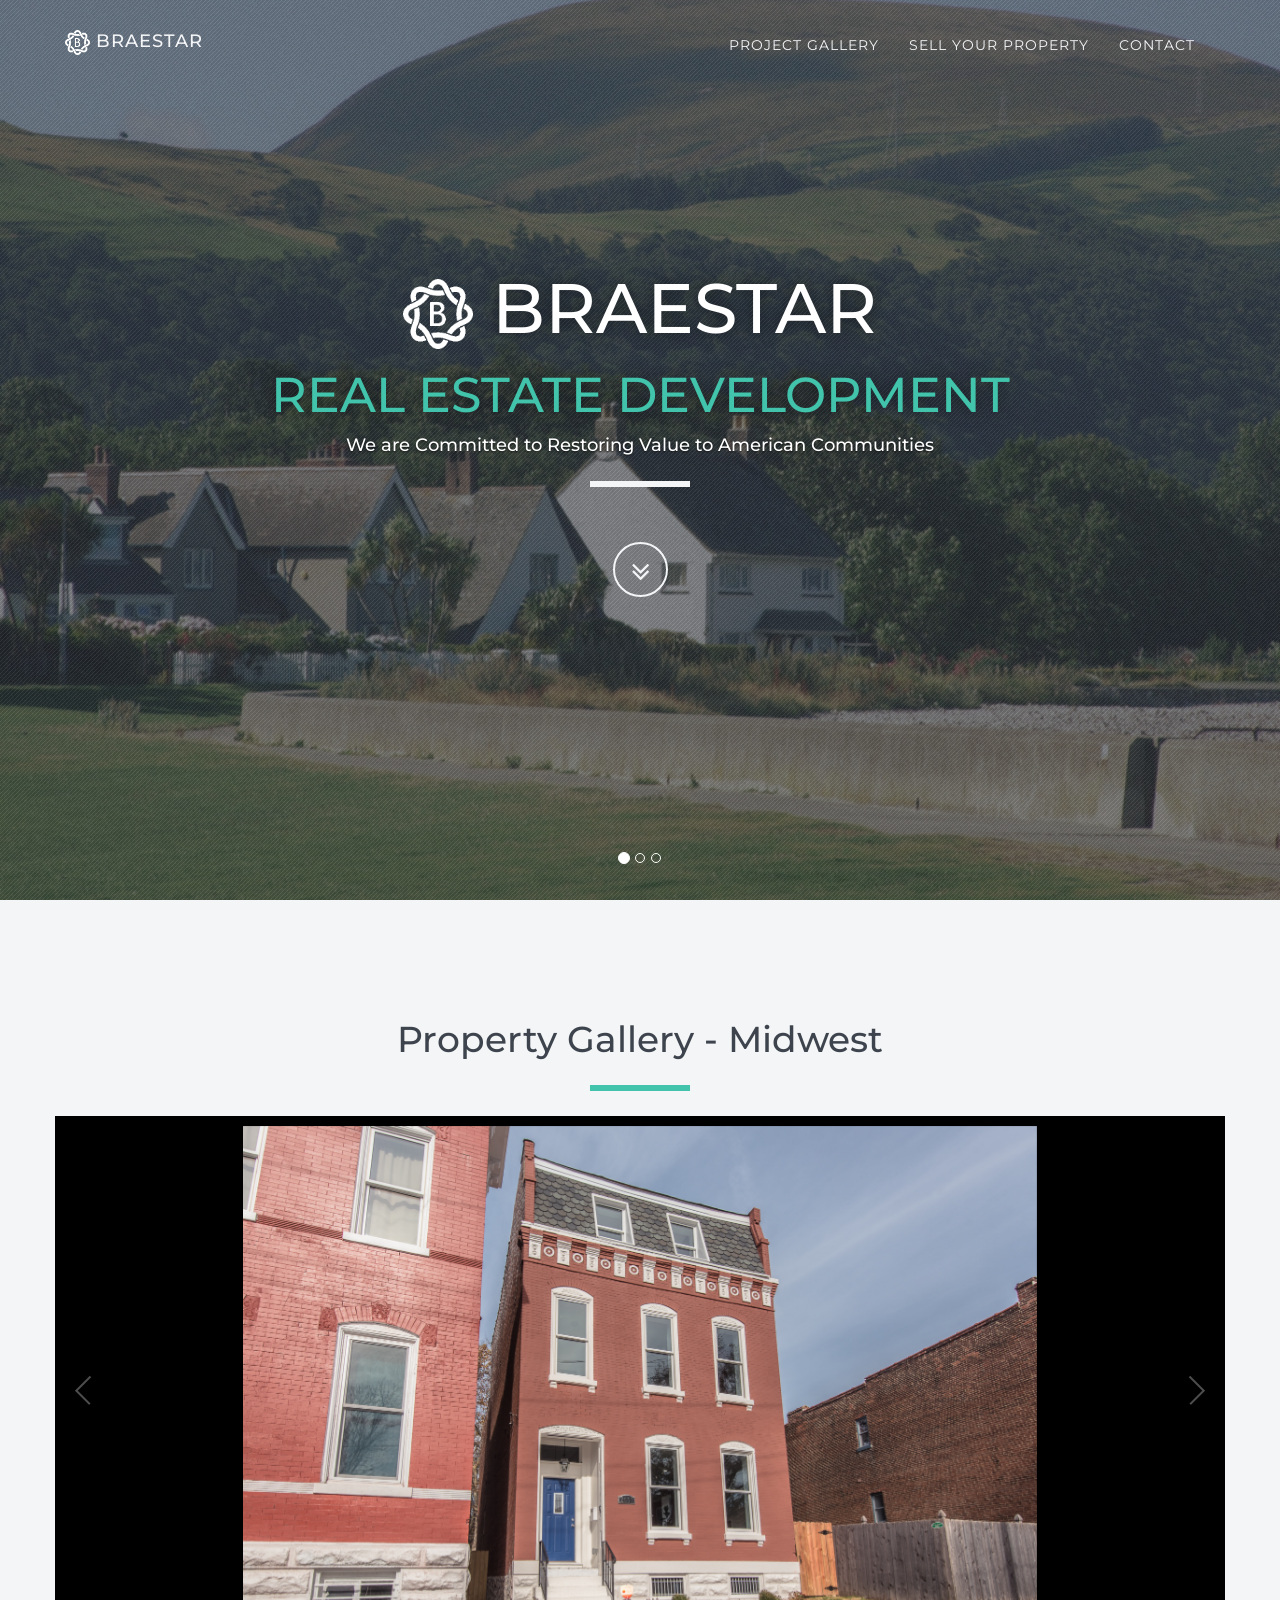
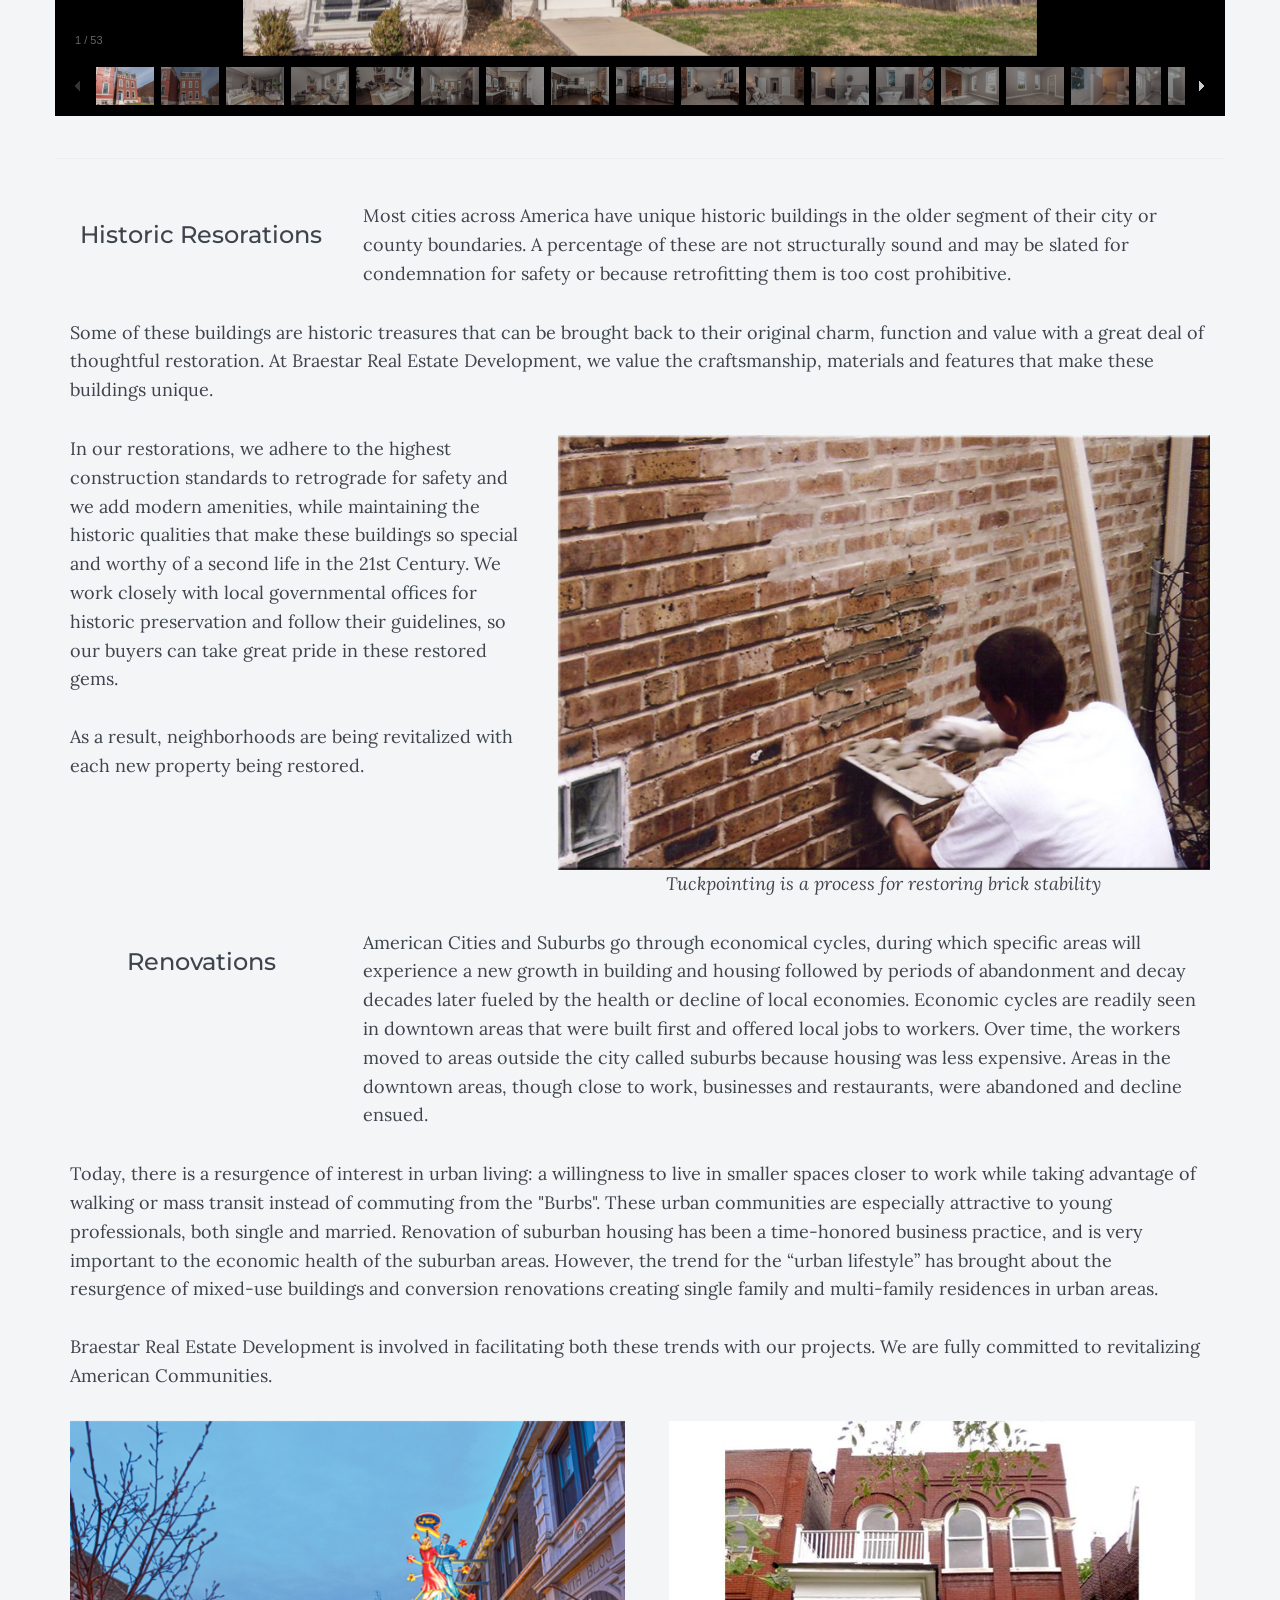
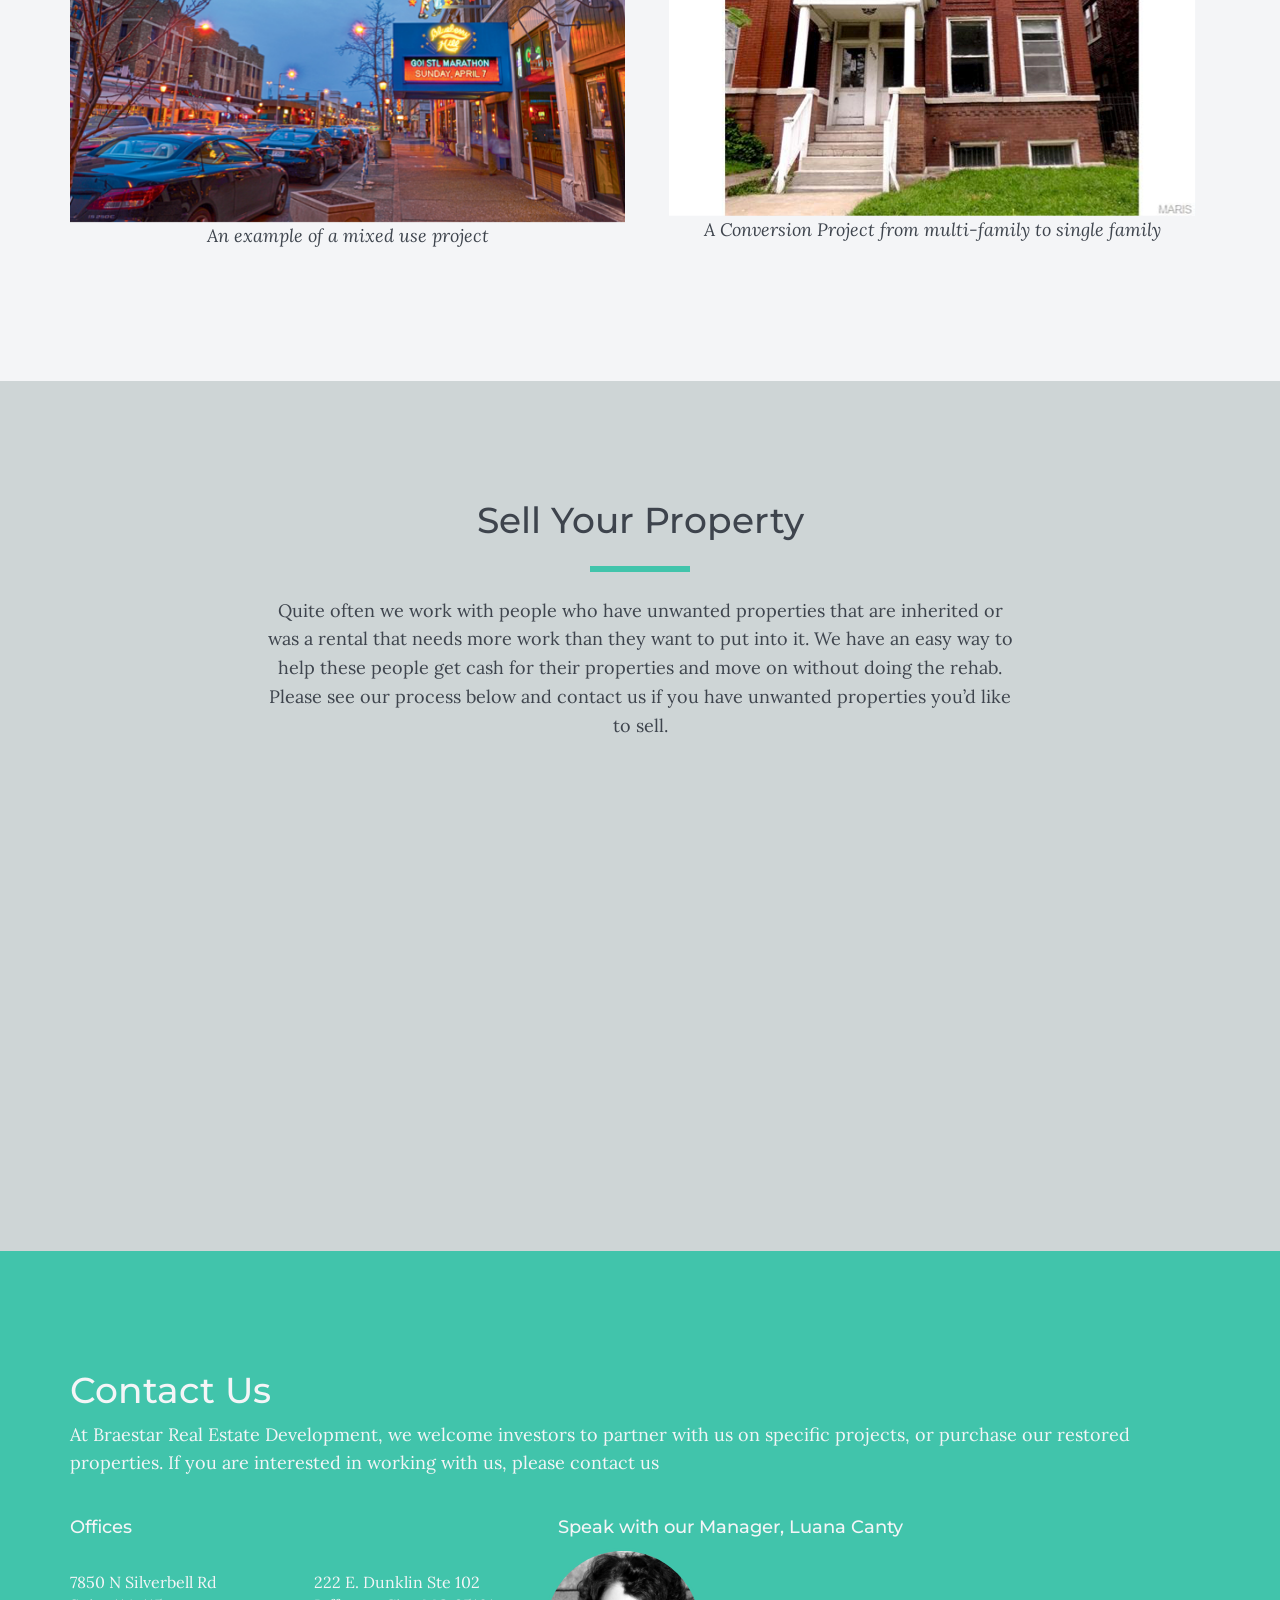
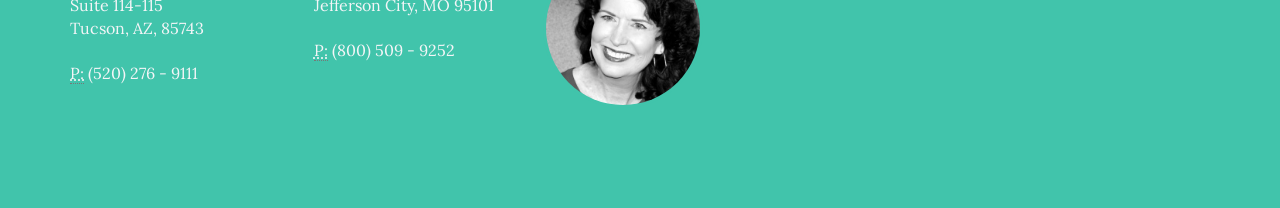
==== commit f67c2ebb: "Updated 12-2019" ====
--- a/index.html
+++ b/index.html
@@ -157,11 +157,33 @@
 
         <section id="gallery" class="about-3 text-center">
             <div class="container">
-              <h2>Project Gallery</h2>
+              <h2>Property Gallery - Midwest</h2>
               <hr class="primary">
                 <div class="row">
                   <!-- galleria -->
                   <div class="galleria">
+                    <img src="assets/img/shen/ReShoot-16.jpg">
+                    <img src="assets/img/shen/ReShoot-17.jpg">
+                    <img src="assets/img/shen/ReShoot-22.jpg">
+                    <img src="assets/img/shen/ReShoot-18.jpg">
+                    <img src="assets/img/shen/Shennandoah-82.jpg">
+                    <img src="assets/img/shen/ReShoot-24.jpg">
+                    <img src="assets/img/shen/ReShoot-28.jpg">
+                    <img src="assets/img/shen/ReShoot-26.jpg">
+                    <img src="assets/img/shen/Shennandoah-35.jpg">
+                    <img src="assets/img/shen/Shennandoah-47.jpg">
+                    <img src="assets/img/shen/Shennandoah-49.jpg">
+                    <img src="assets/img/shen/Shennandoah-55.jpg">
+                    <img src="assets/img/shen/Shennandoah-54.jpg">
+                    <img src="assets/img/shen/ReShoot-37.jpg">
+                    <img src="assets/img/shen/Shennandoah-41.jpg">
+                    <img src="assets/img/shen/Shennandoah-67.jpg">
+                    <img src="assets/img/shen/ReShoot-45.jpg">
+                    <img src="assets/img/shen/ReShoot-47.jpg">
+                    <img src="assets/img/shen/Shennandoah-44.jpg">
+                    <img src="assets/img/shen/Shennandoah-56.jpg">
+                    <img src="assets/img/shen/ReShoot-51.jpg">
+                    <img src="assets/img/shen/Shennandoah-86.jpg">
                     <img src="assets/img/ann/1.jpg">
                     <img src="assets/img/ann/2.jpg">
                     <img src="assets/img/ann/3.jpg">
@@ -326,42 +348,28 @@
             </div>
         </section>
 
-
         <section id="contact" class="contact-1 bg-primary">
-            <div class="container">
-                <div class="row">
-                    <div class="col-lg-6" data-scrollreveal="enter left over 1.5s">
-                        <h2>Contact Us</h2>
-                        <p>
-                          At Braestar Real Estate Development, we welcome investors to partner with us on specific projects, or purchase our
-               restored properties.  If you are interested in working with us, please contact us by completing the information below.
-               We will be happy to call you or you can contact us via email or phone.
-                    </p>
-                    </div>
-                    <div class="col-lg-5 col-lg-offset-1" data-scrollreveal="enter right over 1.5s">
-                        <br>
-                        <iframe frameborder="0" height="364"
-                        hspace="0" id="0e187aa7-a8e4-40bd-9bbf-92f5d6529f34"
-                        scrolling="no" src="http://3008.m5leadmachine.com/forms/0e187aa7-a8e4-40bd-9bbf-92f5d6529f34/embed"
-                        vspace="0" width="320"></iframe>
-                    </div>
-                </div>
-            </div>
-        </section>
-
-        <footer class="footer-1">
             <div class="upper">
                 <div class="container">
                     <div class="row">
+                        <div class="col-md-12">
+                            <h2>Contact Us</h2>
+                            <p>
+                            At Braestar Real Estate Development, we welcome investors to partner with us on specific projects, or purchase our restored properties.  If you are interested in working with us, please contact us
+                            </p>
+                        </div>
+                    </div>
+                    <div class="row">
                         <div class="col-md-5">
+                            <h4>Offices</h4>
                             <div class="row">
-                              <strong>Braestar Real Estate Development Offices:</strong>
                               <div class="col-md-6">
                                 <address>
-                                    <br>25185 Madison Ave Ste A
-                                    <br>Murrieta, CA, 92562
+                                    <br>7850 N Silverbell Rd
+                                    <br>Suite 114-115
+                                    <br>Tucson, AZ, 85743
                                     <br>
-                                    <br><abbr title="Phone">P:</abbr> (951) 395 - 0913
+                                    <br><abbr title="Phone">P:</abbr> (520) 276 - 9111
                                 </address>
                               </div>
                               <div class="col-md-6">
@@ -372,12 +380,13 @@
                                     <br><abbr title="Phone">P:</abbr> (800) 509 - 9252
                                 </address>
                               </div>
-                              <p>
-                                  Speak with our Manager, Luana Canty
-                              </p>
-                            </div>
+                          </div>
                         </div>
                         <div class="col-md-7">
+                          <h4>
+                            Speak with our Manager, Luana Canty
+                          </h4>
+
                           <div class="row">
                             <a href="mailto:luana@braestar.com">
                               <img class="img-circle img-mail" src="assets/img/headshot_luana2.jpg">
@@ -387,16 +396,7 @@
                     </div>
                 </div>
             </div>
-            <div class="lower">
-                <div class="container">
-                    <div class="row">
-                        <div class="col-md-12">
-                            <span class="small">Copyright &copy; 2015 - Start Bootstrap Themes. All Rights Reserved.</span>
-                        </div>
-                    </div>
-                </div>
-            </div>
-        </footer>
+        </section>
 
     </div>
 
